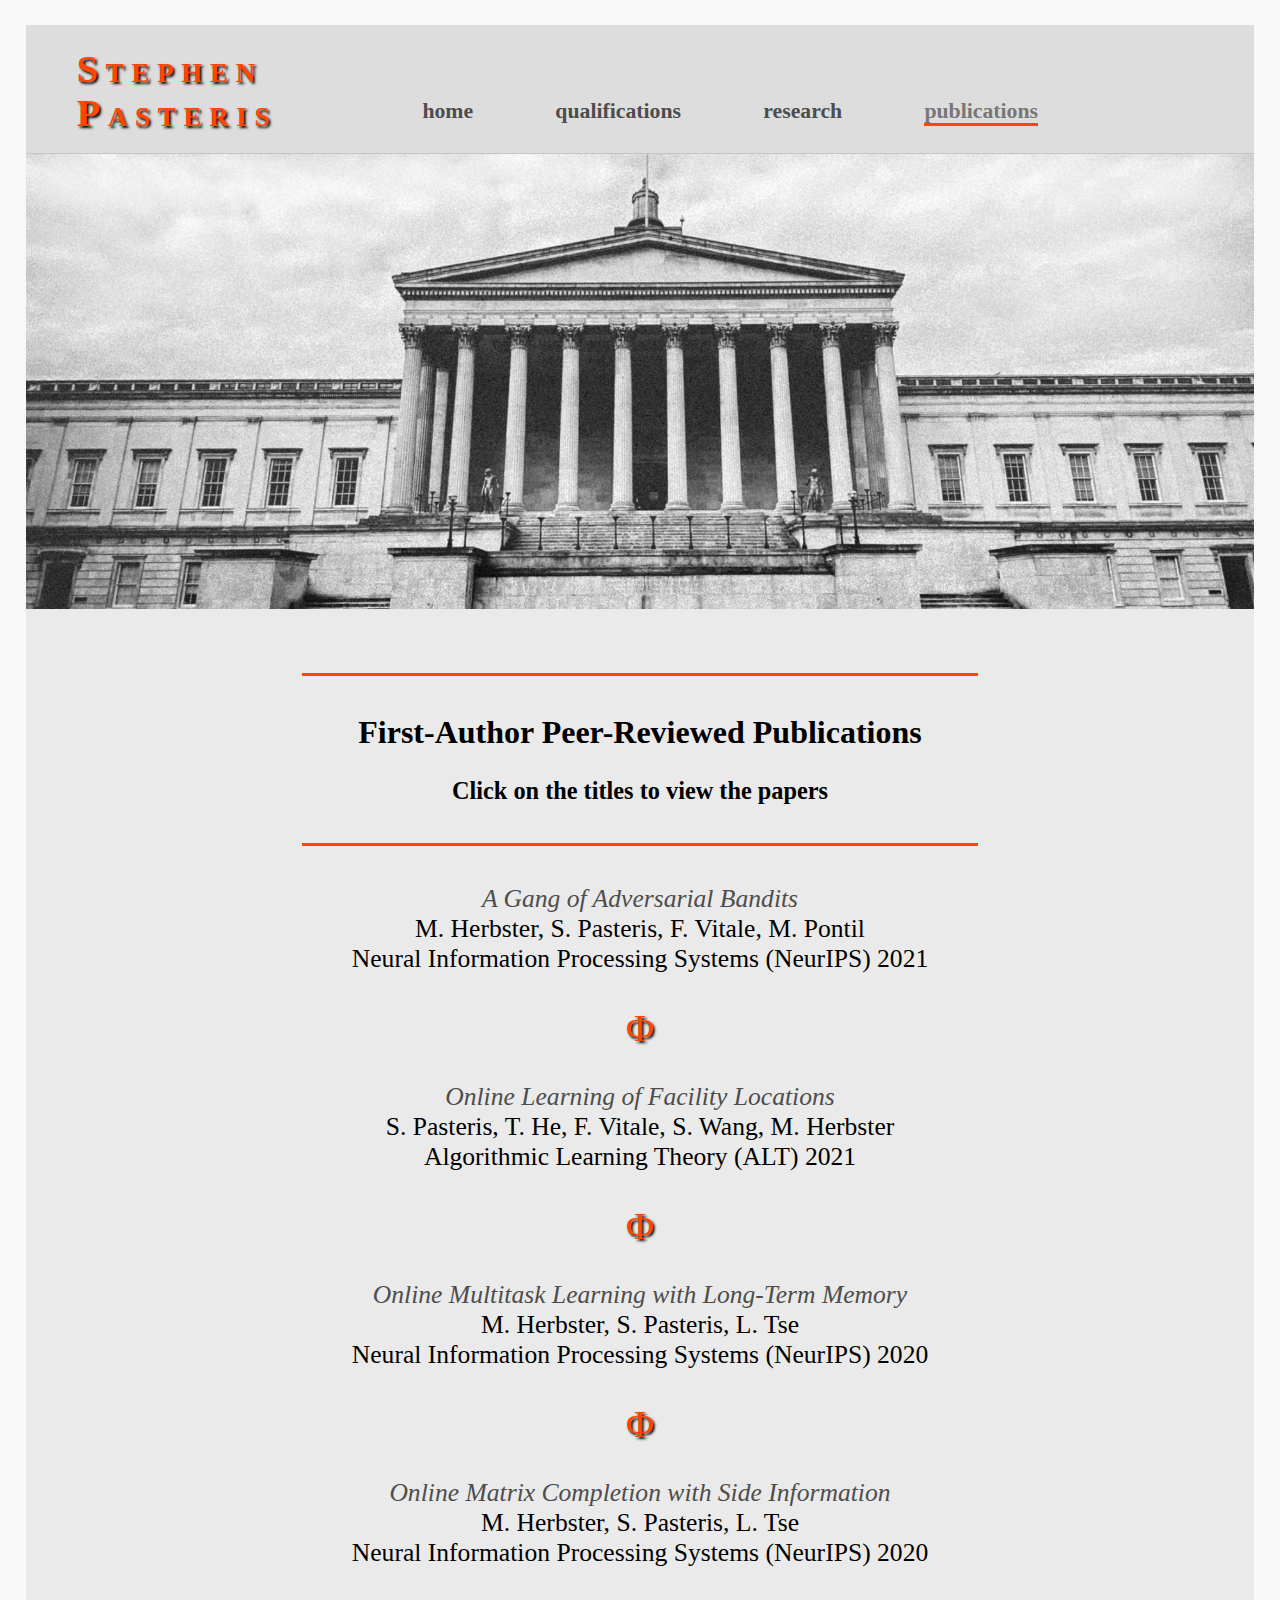
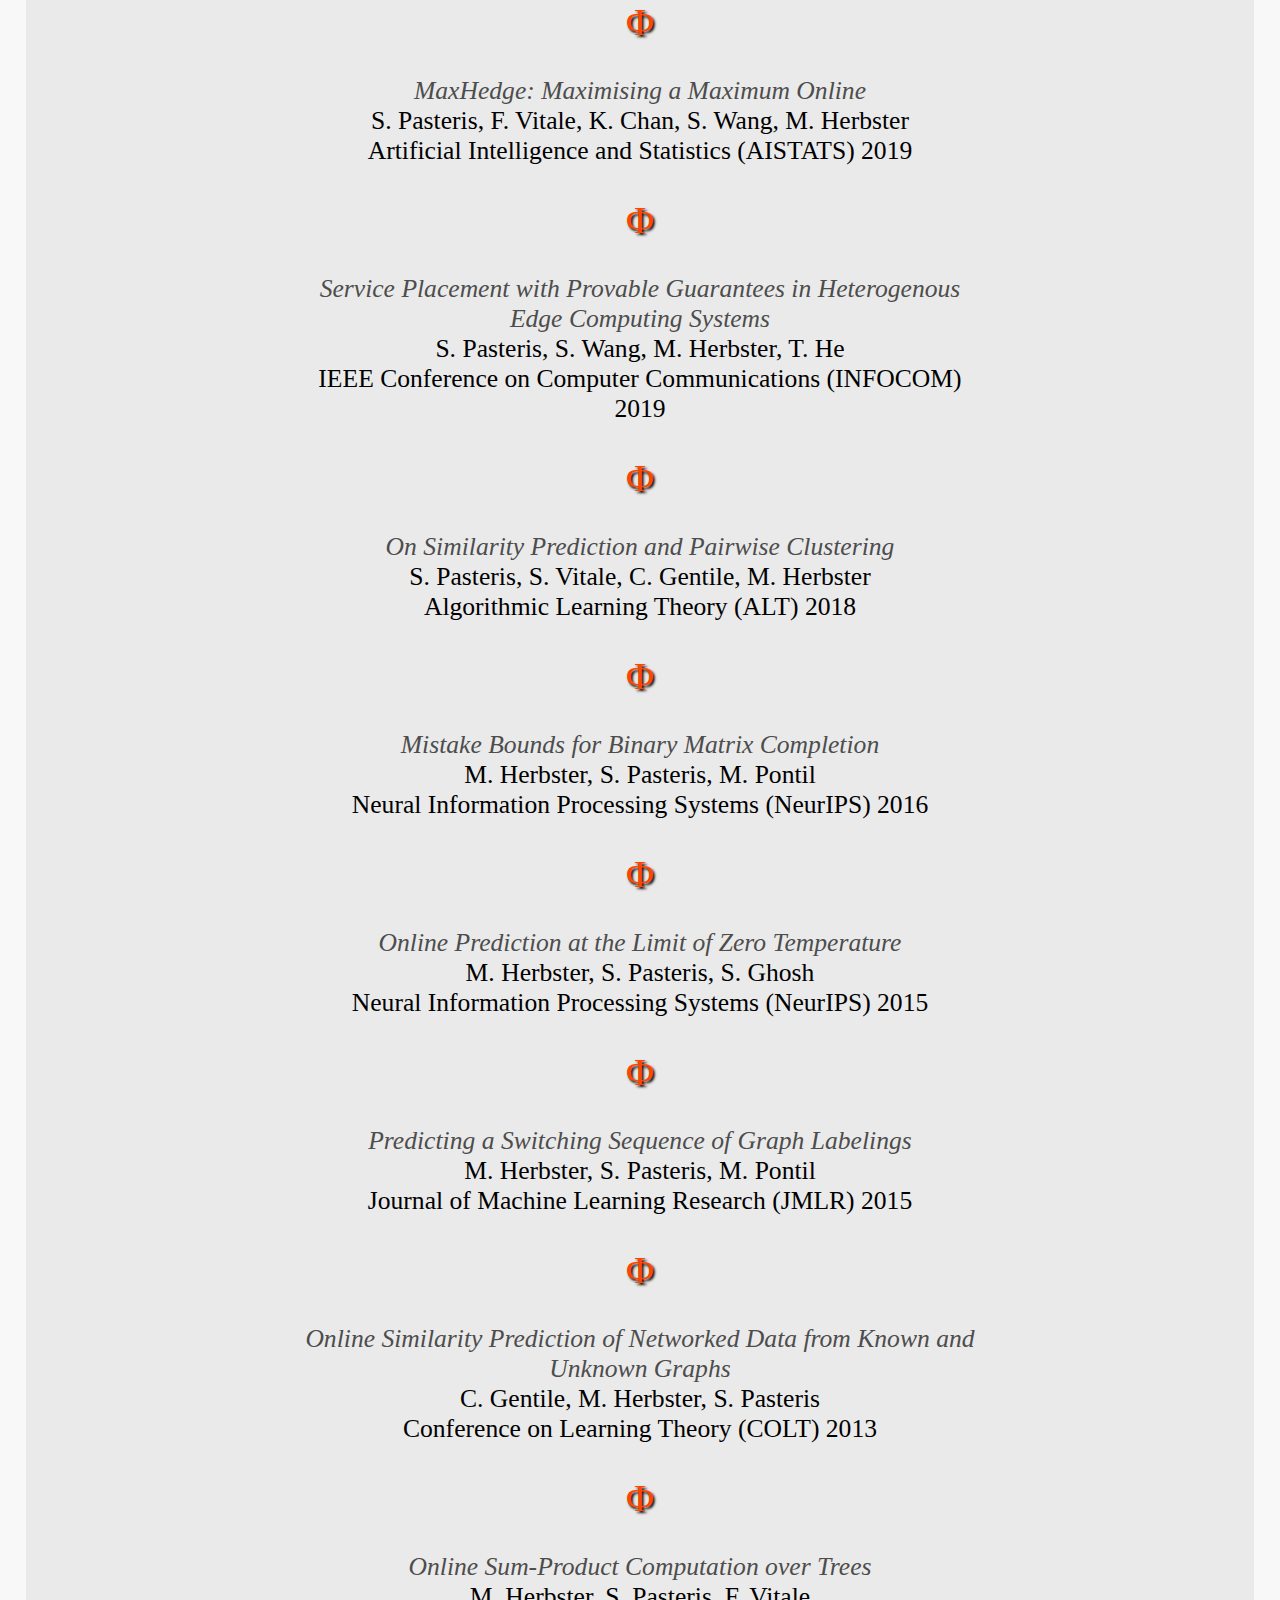
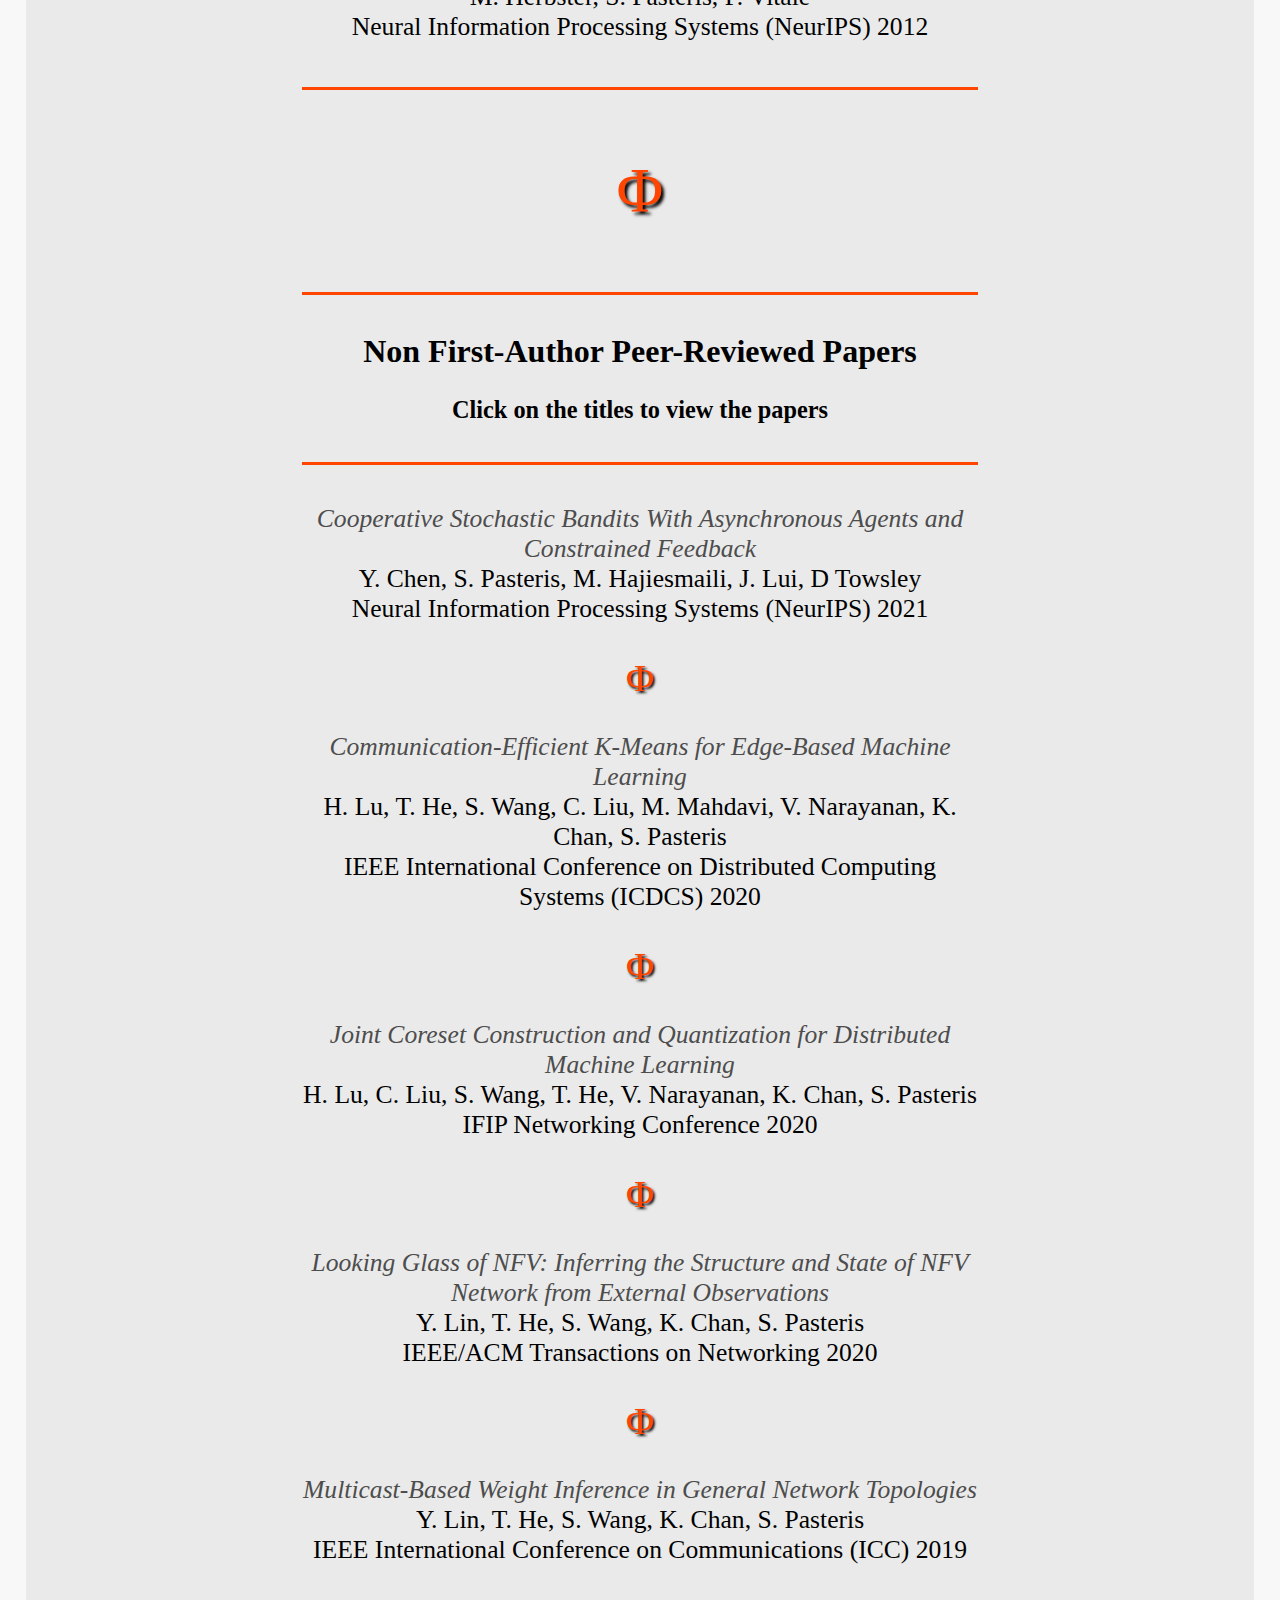
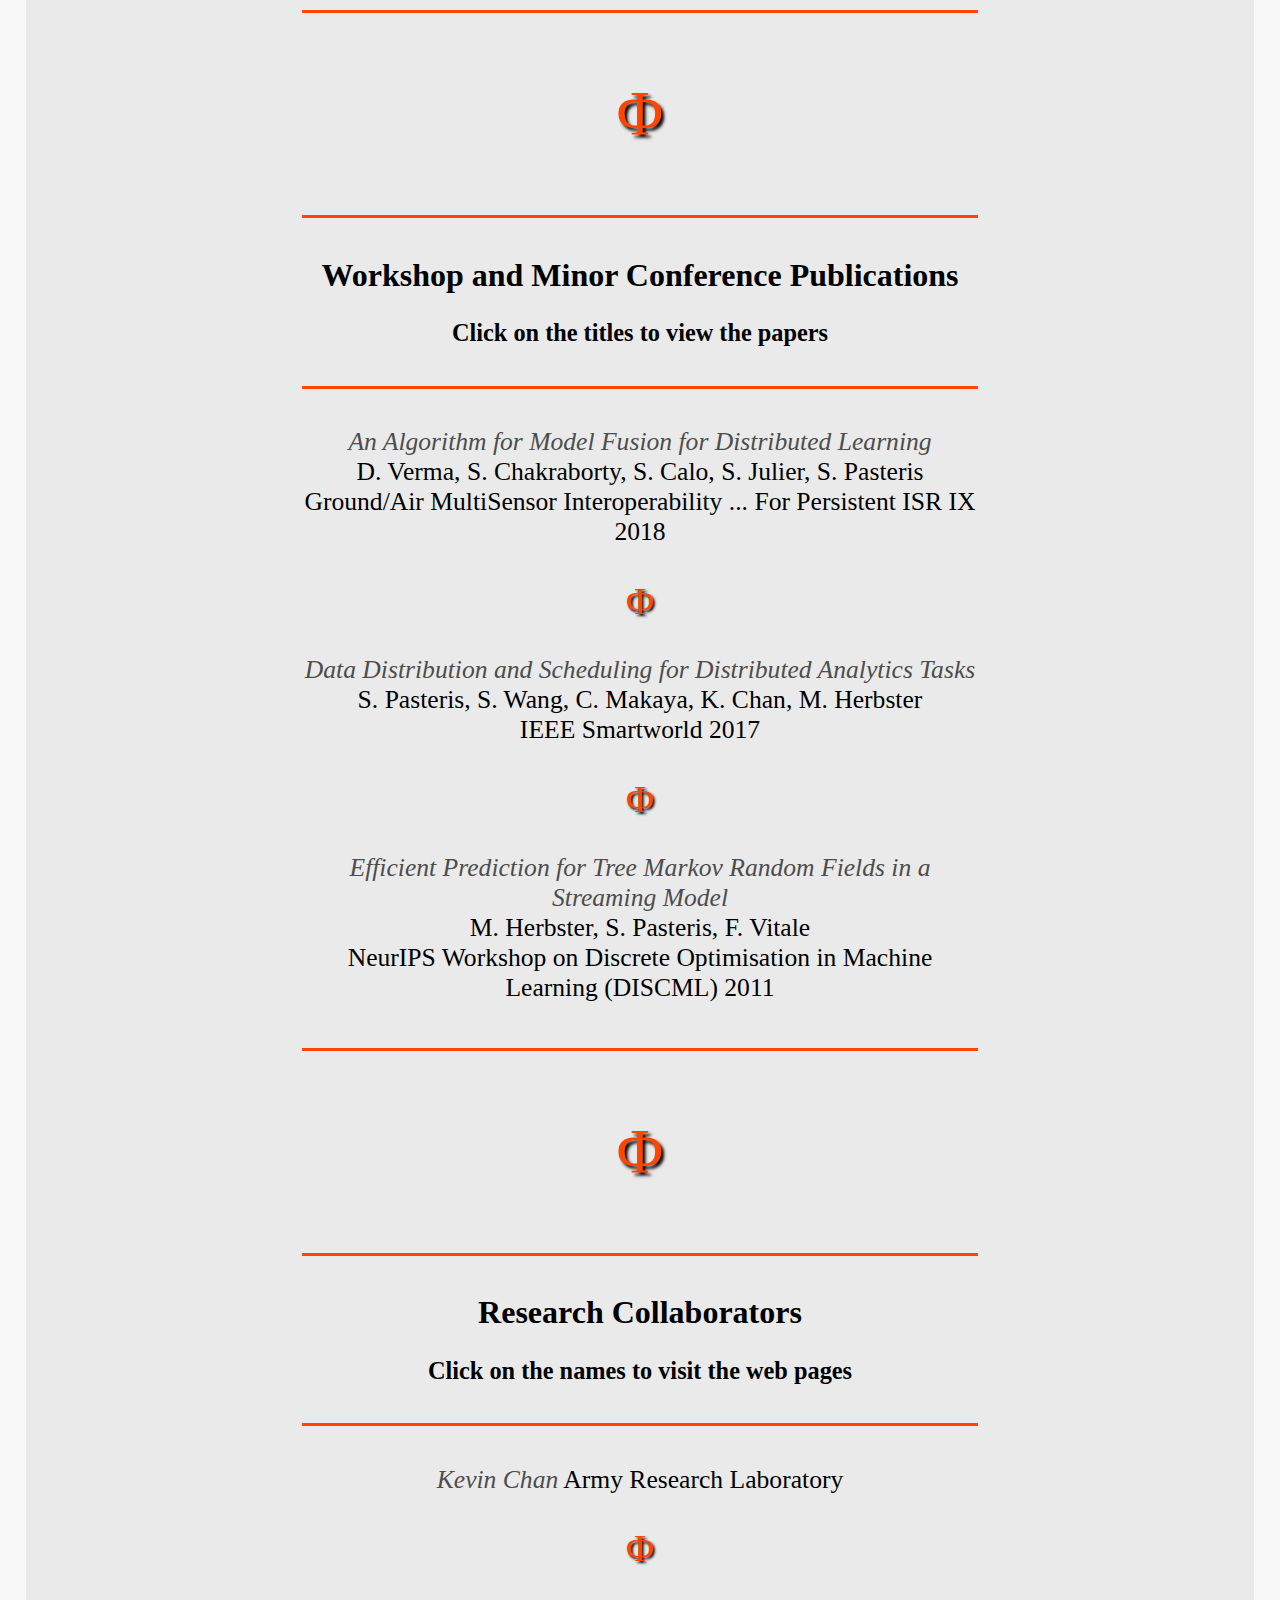
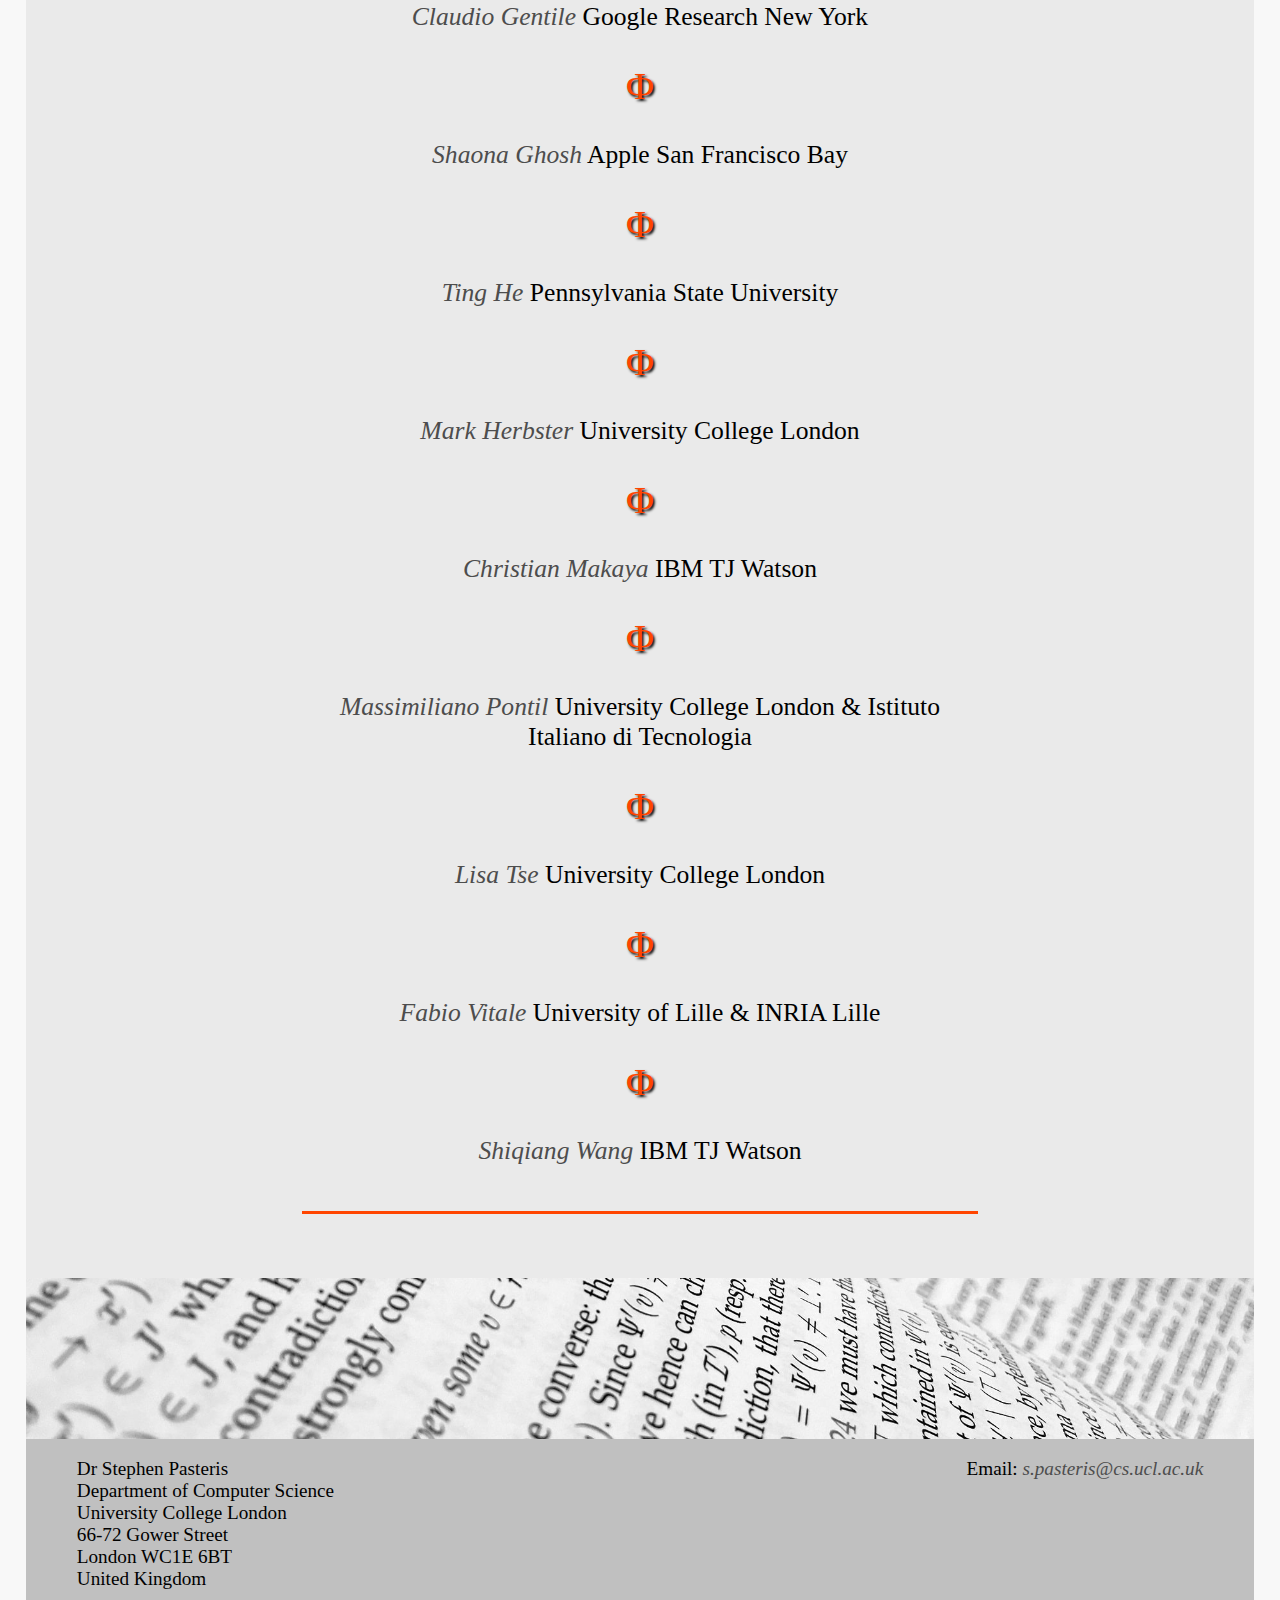
==== publications.html @ 01412e77 "First Commit" ====
<DOCTYPE html>
<html lang="en">
	<head>
		<title>Stephen Pasteris Publications</title>
		<meta charset="utf-8"/>
		<meta name="viewport" content="width=device-width, initial-scale=1.0">
		<link rel="stylesheet" href="Resources/Stylesheet/Stephen_styling.css"/>
	</head>
	<body>
		<div class="container">
			<nav class="banner">
				<h1 id="name-big-screen">Stephen<br> Pasteris</h1>
				<span id="name-small-screen">Stephen Pasteris</span>
				<ul class="menu" id="pubs_menu">
					<li id="home_item"><a href="index.html">home<a></li>
					<li id="quals_item"><a href="qualifications.html">qualifications<a></li>
					<li id="research_item"><a href="research.html">research<a></li>
					<li id="pubs_item"><a href="#">publications<a></li>				
				</ul>
			</nav>
			<header class="main_header" id="pubs_header">
				<img id="UCL_pic" src="Resources/Images/UCL_portico.jpg" alt="UCL Portico Building" title="UCL Portico Building - Unsplash">
			</header>
			<article class="main_info" id="pubs_info">
				<h2>First-Author Peer-Reviewed Publications</h2>
				<h3>Click on the titles to view the papers</h3>
				<ul class="pubs_list">

					<li><span class="pubs_link"><a href="https://proceedings.neurips.cc/paper/2021/file/124461dcd3571e6674ec4e0e140cc298-Paper.pdf" target="_blank">A Gang of Adversarial Bandits</a></span><br>
					<span class="pubs_extra">M. Herbster, S. Pasteris, F. Vitale, M. Pontil<br>
					Neural Information Processing Systems (NeurIPS) 2021</span>
					</li>

					<li class="pubs_phi">Φ</li>

					

					<li><span class="pubs_link"><a href="https://arxiv.org/pdf/2007.02801.pdf" target="_blank">Online Learning of Facility Locations</a></span><br>
					<span class="pubs_extra">S. Pasteris, T. He, F. Vitale, S. Wang, M. Herbster<br>
					Algorithmic Learning Theory (ALT) 2021</span>
					</li>

					<li class="pubs_phi">Φ</li>

					<li><span class="pubs_link"><a href="https://arxiv.org/pdf/2008.07055.pdf" target="_blank">Online Multitask Learning with Long-Term Memory</a></span><br>
					<span class="pubs_extra">M. Herbster, S. Pasteris, L. Tse<br>
					Neural Information Processing Systems (NeurIPS) 2020</span>
					</li>

					<li class="pubs_phi">Φ</li>

					<li><span class="pubs_link"><a href="https://arxiv.org/pdf/1906.07255.pdf" target="_blank">Online Matrix Completion with Side Information</a></span><br>
					<span class="pubs_extra">M. Herbster, S. Pasteris, L. Tse<br>
					Neural Information Processing Systems (NeurIPS) 2020</span>
					</li>

					<li class="pubs_phi">Φ</li>

					<li><span class="pubs_link"><a href="https://arxiv.org/pdf/1810.11843.pdf" target="_blank">MaxHedge: Maximising a Maximum Online</a></span><br>
					<span class="pubs_extra">S. Pasteris, F. Vitale, K. Chan, S. Wang, M. Herbster<br>
					Artificial Intelligence and Statistics (AISTATS) 2019</span>
					</li>

					<li class="pubs_phi">Φ</li>

					<li><span class="pubs_link"><a href="https://arxiv.org/pdf/1906.07055.pdf" target="_blank">Service Placement with Provable Guarantees in Heterogenous Edge Computing Systems</a></span><br>
					<span class="pubs_extra">S. Pasteris, S. Wang, M. Herbster, T. He<br>
					IEEE Conference on Computer Communications (INFOCOM) 2019</span>
					</li>

					<li class="pubs_phi">Φ</li>

					<li><span class="pubs_link"><a href="http://proceedings.mlr.press/v83/pasteris18a/pasteris18a.pdf" target="_blank">On Similarity Prediction and Pairwise Clustering</a></span><br>
					<span class="pubs_extra">S. Pasteris, S. Vitale, C. Gentile, M. Herbster<br>
					Algorithmic Learning Theory (ALT) 2018</span>
					</li>

					<li class="pubs_phi">Φ</li>

					<li><span class="pubs_link"><a href="https://papers.nips.cc/paper/2016/file/d46e1fcf4c07ce4a69ee07e4134bcef1-Paper.pdf" target="_blank">Mistake Bounds for Binary Matrix Completion</a></span><br>
					<span class="pubs_extra">M. Herbster, S. Pasteris, M. Pontil<br>
					Neural Information Processing Systems (NeurIPS) 2016</span>
					</li>

					<li class="pubs_phi">Φ</li>

					<li><span class="pubs_link"><a href="https://papers.nips.cc/paper/2015/file/cdf1035c34ec380218a8cc9a43d438f9-Paper.pdf" target="_blank">Online Prediction at the Limit of Zero Temperature</a></span><br>
					<span class="pubs_extra">M. Herbster, S. Pasteris, S. Ghosh<br>
					Neural Information Processing Systems (NeurIPS) 2015</span>
					</li>

					<li class="pubs_phi">Φ</li>

					<li><span class="pubs_link"><a href="https://www.jmlr.org/papers/volume16/herbster15a/herbster15a.pdf" target="_blank">Predicting a Switching Sequence of Graph Labelings</a></span><br>
					<span class="pubs_extra">M. Herbster, S. Pasteris, M. Pontil<br>
					Journal of Machine Learning Research (JMLR) 2015</span>
					</li>

					<li class="pubs_phi">Φ</li>

					<li><span class="pubs_link"><a href="http://proceedings.mlr.press/v30/Gentile13.pdf" target="_blank">Online Similarity Prediction of Networked Data from Known and Unknown Graphs</a></span><br>
					<span class="pubs_extra">C. Gentile, M. Herbster, S. Pasteris<br>
					Conference on Learning Theory (COLT) 2013</span>
					</li>

					<li class="pubs_phi">Φ</li>

					<li><span class="pubs_link"><a href="https://papers.nips.cc/paper/2012/file/e2c4a40d50b47094f571e40efead3900-Paper.pdf" target="_blank">Online Sum-Product Computation over Trees</a></span><br>
					<span class="pubs_extra">M. Herbster, S. Pasteris, F. Vitale<br>
					Neural Information Processing Systems (NeurIPS) 2012</span>
					</li>

				</ul><br>
				<span class="big_phi">Φ</span><br>
				<h2>Non First-Author Peer-Reviewed Papers</h2>
				<h3>Click on the titles to view the papers</h3>
				<ul class="pubs_list">

					<li><span class="pubs_link"><a href="https://proceedings.neurips.cc/paper/2021/file/4a5876b450b45371f6cfe5047ac8cd45-Paper.pdf" target="_blank">Cooperative Stochastic Bandits With Asynchronous Agents and Constrained Feedback</a></span><br>
					<span class="pubs_extra">Y. Chen, S. Pasteris, M. Hajiesmaili, J. Lui, D Towsley<br>
					Neural Information Processing Systems (NeurIPS) 2021</span>
					</li>

					<li class="pubs_phi">Φ</li>

					<li><span class="pubs_link"><a href="https://arxiv.org/pdf/2102.04282.pdf" target="_blank">Communication-Efficient K-Means for Edge-Based Machine Learning</a></span><br>
					<span class="pubs_extra">H. Lu, T. He, S. Wang, C. Liu, M. Mahdavi, V. Narayanan, K. Chan, S. Pasteris<br>
					IEEE International Conference on Distributed Computing Systems (ICDCS) 2020</span>
					</li>

					<li class="pubs_phi">Φ</li>

					<li><span class="pubs_link"><a href="https://sites.psu.edu/nsrg/files/2019/12/HanlinCoresetQuantization.pdf" target="_blank">Joint Coreset Construction and Quantization for Distributed Machine Learning</a></span><br>
					<span class="pubs_extra">H. Lu, C. Liu, S. Wang, T. He, V. Narayanan, K. Chan, S. Pasteris<br>
					IFIP Networking Conference 2020</span>
					</li>

					<li class="pubs_phi">Φ</li>

					<li><span class="pubs_link"><a href="https://www.researchgate.net/profile/Shiqiang-Wang-6/publication/340971622_Looking_Glass_of_NFV_Inferring_the_Structure_and_State_of_NFV_Network_From_External_Observations/links/5ef14bfb299bf1faac6f23dd/Looking-Glass-of-NFV-Inferring-the-Structure-and-State-of-NFV-Network-From-External-Observations.pdf" target="_blank">Looking Glass of NFV: Inferring the Structure and State of NFV Network from External Observations</a></span><br>
					<span class="pubs_extra">Y. Lin, T. He, S. Wang, K. Chan, S. Pasteris<br>
					IEEE/ACM Transactions on Networking 2020</span>
					</li>

					<li class="pubs_phi">Φ</li>
		
					<li><span class="pubs_link"><a href="https://discovery.ucl.ac.uk/id/eprint/10076416/1/ICC2019.pdf" target="_blank">Multicast-Based Weight Inference in General Network Topologies</a></span><br>
					<span class="pubs_extra">Y. Lin, T. He, S. Wang, K. Chan, S. Pasteris<br>
					IEEE International Conference on Communications (ICC) 2019</span>
					</li>

				</ul><br>
				<span class="big_phi">Φ</span><br>
				<h2>Workshop and Minor Conference Publications</h2>
				<h3>Click on the titles to view the papers</h3>
				<ul class="pubs_list">

					<li><span class="pubs_link"><a href="https://discovery.ucl.ac.uk/id/eprint/10059463/1/106350O.pdf" target="_blank">An Algorithm for Model Fusion for Distributed Learning</a></span><br>
						<span class="pubs_extra">D. Verma, S. Chakraborty, S. Calo, S. Julier, S. Pasteris<br>
						Ground/Air MultiSensor Interoperability ... For Persistent ISR IX 2018</span>
						</li>
	
						<li class="pubs_phi">Φ</li>

					<li><span class="pubs_link"><a href="https://shiqiang.wang/papers/SP_DAISWorkshop2017.pdf" target="_blank">Data Distribution and Scheduling for Distributed Analytics Tasks</a></span><br>
					<span class="pubs_extra">S. Pasteris, S. Wang, C. Makaya, K. Chan, M. Herbster<br>
					IEEE Smartworld 2017</span>
					</li>

					<li class="pubs_phi">Φ</li>

					<li><span class="pubs_link"><a href="http://www0.cs.ucl.ac.uk/staff/M.Herbster/pubs/mc14.pdf" target="_blank">Efficient Prediction for Tree Markov Random Fields in a Streaming Model</a></span><br>
					<span class="pubs_extra">M. Herbster, S. Pasteris, F. Vitale<br>
					NeurIPS Workshop on Discrete Optimisation in Machine Learning (DISCML) 2011</span>
					</li>
										
				</ul><br>
				<span class="big_phi">Φ</span><br>
				<h2>Research Collaborators</h2>
				<h3>Click on the names to visit the web pages</h3>
				<ul class="pubs_list">
					<li><a href="https://www.linkedin.com/in/kevin-chan-767a0464" target="_blank">Kevin Chan</a>
					<span class="pubs_link">Army Research Laboratory</span>
					</li>
					<li class="pubs_phi">Φ</li>
					<li><a href="https://sites.google.com/view/cgentile" target="_blank">Claudio Gentile</a>
					<span class="pubs_link">Google Research New York</span>
					</li>
					<li class="pubs_phi">Φ</li>
					</li>
					<li><a href="https://www.linkedin.com/in/shaonaghosh" target="_blank">Shaona Ghosh</a>
					<span class="pubs_link">Apple San Francisco Bay</span>
					</li>
					<li class="pubs_phi">Φ</li>
					<li><a href="https://sites.google.com/site/thtinghe/" target="_blank">Ting He</a> 
					<span class="pubs_link">Pennsylvania State University</span>
					</li>
					<li class="pubs_phi">Φ</li>
					<li><a href="http://www0.cs.ucl.ac.uk/staff/M.Herbster/" target="_blank">Mark Herbster</a> 
					<span class="pubs_link">University College London</span>
					</li>
					<li class="pubs_phi">Φ</li>
					<li><a href="https://www.linkedin.com/in/christian-makaya-45374650" target="_blank">Christian Makaya</a> 
					<span class="pubs_link">IBM TJ Watson</span>
					</li>
					<li class="pubs_phi">Φ</li>
					<li><a href="http://www0.cs.ucl.ac.uk/staff/M.Pontil/" target="_blank">Massimiliano Pontil</a> 
					<span class="pubs_link">University College London & Istituto Italiano di Tecnologia</span>
					</li>
					<li class="pubs_phi">Φ</li>
					<li><a href="https://uk.linkedin.com/in/-lisatse" target="_blank">Lisa Tse</a> 
					<span class="pubs_link">University College London</span>
					</li>
					<li class="pubs_phi">Φ</li>
					<li><a href="http://researchers.lille.inria.fr/vitale/" target="_blank">Fabio Vitale</a> 
					<span class="pubs_link">University of Lille & INRIA Lille</span>
					</li>
					<li class="pubs_phi">Φ</li>
					<li><a href="https://researcher.watson.ibm.com/researcher/view.php?person=us-wangshiq" target="_blank">Shiqiang Wang</a> 
					<span class="pubs_link">IBM TJ Watson</span>
					</li>

					
				</ul>
				
				<img id="thesis_pic" src="Resources/Images/thesis.jpg" alt="Thesis">
			</article>
			<footer class="main_footer" id="quals_footer">
				<div class="contact">
				Dr Stephen Pasteris<br>
				Department of Computer Science<br>
				University College London<br>
				66-72 Gower Street<br>
				London WC1E 6BT<br>
				United Kingdom<br>
				</div>
				<div class="email">Email: <a href="mailto:s.pasteris@cs.ucl.ac.uk" id="email">s.pasteris@cs.ucl.ac.uk</a>
				</div>
			</footer>
		</div>
	</body>
</html>
---- Resources/Stylesheet/Stephen_styling.css ----
body, div, nav, h1, h2, h3, h4, h5, h6, ul, ol, li, a, header, img, span, article, p, footer, br,
 i, b, table, caption, tr, th, td {margin: 0; padding: 0; border: 0;}


h1, h2, h3, h4, h5, h6 {font-size: 100%; font-weight: normal;}
img {width: 100%;}
ul, ol {list-style: none;}
a {text-decoration: none;}


body {background-color: #f8f8f8;}

div.container {
	width: 96%; 
	margin: 0vw auto 0vw auto;
	background-color: #c5c5c5;
	font-family: Georgia, "Times New Roman", serif;
	font-size: 2vw;
}

@media screen and (max-width: 768px) {
	div.container {
		width: 100%;
		font-size: 3.5vw;
	}
}

nav.banner {
	width: 96%;
	height: 10vw;
	background-color: #ddd;
	position: fixed;
	top: 0vw;
	left: 2%;
	border-top: 2vw solid #f8f8f8;
	z-index: 10;
}

#name-big-screen {
	position: absolute;
	top: 1.7vw;
	left: 4vw;
	font-size: 3vw;
	font-weight: bold;
	font-variant: small-caps;
	text-shadow: 0.15vw 0.15vw 0.2vw black;
	letter-spacing: 0.2em;
	color: #ff4500;
}

#name-small-screen {
	display: none;
}

ul.menu {
	position: absolute;
	top: 5.8vw;
	left: 28vw;
	font-size: 1.7vw;
	font-weight: bold;
	margin: 0 auto 0 auto;
}

ul.menu li {
	display: inline;
	margin-right: 3vw;
	margin-left: 3vw;
	border: none; 
}

ul.menu li a:link, ul.menu li a:visited  {
	color: #4d4d4d;
}

ul.menu li a:hover {
	color: black;
}

ul.menu li a:active {
	color: #ff4500;
}

ul#home_menu li#home_item a {
	border-bottom: 0.25vw solid #ff4500;
	color: #777;
}

ul#quals_menu li#quals_item a {
	border-bottom: 0.25vw solid #ff4500;
	color: #777;
}


ul#res_menu li#research_item a {
	border-bottom: 0.25vw solid #ff4500;
	color: #777;
}

ul#pubs_menu li#pubs_item a {
	border-bottom: 0.25vw solid #ff4500;
	color: #777;
}

@media screen and (max-width: 768px) {

nav.banner {
	width: 100%;
	left: 0vw;
	height: 16vw;
}
/*h1 {
	top: 0.8vw;
	font-size: 3.5vw;
	text-shadow: 0.18vw 0.18vw 0.24vw black;	
}*/

#name-big-screen {
	display: none;
}

#name-small-screen {
	display: inline-block;
	position: absolute;
	top: 1.7vw;
	left: 20vw;
	font-size: 4.5vw;
	font-weight: bold;
	font-variant: small-caps;
	text-shadow: 0.15vw 0.15vw 0.2vw black;
	letter-spacing: 0.2em;
	color: #ff4500;	
}

ul.menu {
	top: 9vw;
	left: 2.5vw;
	font-size: 3.6vw;
}
ul.menu li {
	margin-right: 1.6vw;
	margin-left: 1.6vw; 
}
ul#home_menu li#home_item a {
	border-bottom: 0.4vw solid #ff4500;
}
ul#quals_menu li#quals_item a {
	border-bottom: 0.4vw solid #ff4500;
}
ul#res_menu li#research_item a {
	border-bottom: 0.4vw solid #ff4500;
}
ul#pubs_menu li#pubs_item a {
	border-bottom: 0.4vw solid #ff4500;
}
}

header.main_header {
	position: relative;
	top: 12vw;
	left: 0vw;
}

span#greeting {
	position: absolute;
	top: 6.5vw;
	left: 4vw;
	font-family: "Monotype Corsiva", cursive;
	font-size: 3vw;
	color: black;
}

@media screen and (max-width: 768px) {

header.main_header {
	top: 18vw;
}
span#greeting {
	font-size: 3.8vw;
}
}

article {
	position: relative;
	top: 12vw;
	left: 0vw;
	background-color: #eaeaea;
	text-align: center;
}

span.phi {
	display: inline-block;
	margin-top: 2vw;
	margin-bottom: 2vw;
	color: #ff4500;
	font-size: 3vw;
	text-shadow: 0.15vw 0.15vw 0.2vw black;
}

span.big_phi {
	display: inline-block;
	margin-top: 0vw;
	margin-bottom: 0vw;
	color: #ff4500;
	font-size: 5vw;
	text-shadow: 0.2vw 0.2vw 0.25vw black;
}

article.main_info p {
	display: inline-block;
	width: 50%;
	font-size: 2vw;
}

p#first_para {
	border-top: 0.25vw solid #ff4500;
	padding-top: 3vw;
	margin-top: 5vw;
}	

p#last_para {
	border-bottom: 0.25vw solid #ff4500;
	padding-bottom: 3vw;
	margin-bottom: 5vw;
}

table#quals_table {
	margin: 0 auto 5vw auto;
	font-size: 2vw;
	border-bottom: 0.25vw solid #ff4500; 
	border-collapse: collapse;
}

table#res_table {
	margin: 0 auto 5vw auto;
	font-size: 2vw;
	border-bottom: 0.25vw solid #ff4500; 
	border-collapse: collapse;
	width: 90%; 
}

caption {
	font-weight: bold;
	
	border-top: 0.25vw solid #ff4500;
	padding-top: 3vw;
	margin-top: 5vw;
	border-bottom: 0.25vw solid #ff4500;
	padding-bottom: 3vw;
	margin-bottom: 5vw;
}

span#research_title {
	font-size: 2.5vw;	
}


th {
	font-weight: bold;
	font-size: 2.25vw;
	text-align: left;
	padding-bottom: 2vw;
	color: #ff4500;
	font-variant: small-caps;
	text-shadow: 0.1vw 0.1vw 0.15vw black;
}

tr {
	vertical-align: top;
}

#quals_col1 {
	width: 22%;
}
#quals_col2 {
	width: 78%;
}

#res_col1 {
	width: 50%;
}
#res_col2 {
	width: 50%;
}
td.quals_first_col {
	font-weight: bold;
	font-style: italic;
}
td.res_first_col {
	padding-right: 2vw;
}
td.bold_cell {
	font-weight: bold;
	font-style: italic;
}
td.last_row {
	padding-bottom: 3vw;
}
td.phi_cell {
	text-align: center;
}

a.quals_link:link, a.quals_link:visited {
	text-decoration: none;
	color: #4d4d4d;
}
a.quals_link:hover {
	color: black;
	color: #696969;
}
a.quals_link:active {
	color: #ff4500;
	text-shadow: 0.04vw 0.04vw 0vw black;
}

a.thesis:link, a.thesis:visited {
	text-decoration: none;
	color: #4d4d4d;
	font-style: italic;
}
a.thesis:hover {
	color: black;
	color: #696969;
}
a.thesis:active {
	color: #ff4500;
	text-shadow: 0.04vw 0.04vw 0vw black;
}


h2 {
	display: inline-block;
	font-weight: bold;
	font-size: 2.5vw;
	margin-top: 5vw;
	margin-bottom: 2vw;
	border-top: 0.25vw solid #ff4500;
	padding-top: 3vw;
	width: 55%
}

h3{
	display: inline-block;
	font-weight: bold;
	font-size: 1.9vw;
	width: 55%		
}
caption h3 {
	margin-top: 2vw;
	width: 80%;
}

ul.pubs_list {
	display: inline-block;
	font-size: 2vw;
	width: 55%;
	border-top: 0.25vw solid #ff4500;
	padding-top: 3vw;
	border-bottom: 0.25vw solid #ff4500;
	padding-bottom: 3vw;
	margin: 3vw auto 5vw auto;
}
ul.pubs_list  li {
	padding-bottom: 0.5vw;
}

ul.pubs_list li a:link, ul.pubs_list li a:visited {
	text-decoration: none;
	font-style: italic;
	color: #4d4d4d;
}
ul.pubs_list li a:hover {
	color: black;
	color: #696969;
}
ul.pubs_list li a:active {
	color: #ff4500;
	text-shadow: 0.04vw 0.04vw 0vw black;
}

.pubs_extra {
	color:#4d4d4d;
	color: black;
}

li.pubs_phi {
	display: inline-block;
	margin-top: 2vw;
	margin-bottom: 2vw;
	color: #ff4500;
	font-size: 3vw;
	text-shadow: 0.15vw 0.15vw 0.2vw black;
}

a.res_paper_link:link, a.res_paper_link:visited, span.review_paper {
	color: #777;
	color: #4d4d4d;
	font-style: italic;
	display: inline-block;
	margin-bottom: 1vw;
}
a.res_paper_link:hover {
	color: #4d4d4d;
	color: #696969;


}
a.res_paper_link:active {
	color: #ff4500;
	text-shadow: 0.04vw 0.04vw 0vw black;
}
	

@media screen and (max-width: 768px) {
article {
top: 18vw;
}
span.phi {
	font-size: 4vw;
	text-shadow: 0.18vw 0.18vw 0.24vw black;	
}
span.big_phi {
	font-size: 6vw;
	text-shadow: 0.22vw 0.22vw 0.27vw black;
}
article.main_info p {
	width: 80%;
	font-size: 3.5vw;
}

p#first_para {
	border-top-width: 0.4vw;
}	

p#last_para {
	border-bottom-width: 0.4vw;
}

table#quals_table {
	font-size: 3.5vw;
	border-bottom-width: 0.4vw;
	width: 95%; 
}

#quals_col1 {
	width: 30%;
}
#quals_col2 {
	width: 70%;
}

a.quals_link:link, a.quals_link:visited {
	color: #483d8b;
	/*color: blue;*/
	text-decoration: underline;
	font-weight: normal;
}
a.quals_link:hover {
	color: black;
	color: #696969;
}
a.quals_link:active {
	color: #ff4500;
	text-shadow: 0.04vw 0.04vw 0vw black;
}

a.thesis:link, a.thesis:visited {
	color: #483d8b;
	/*color: blue;*/
	text-decoration: underline;
}

a.thesis:hover {
	color: black;
	color: #696969;
}
a.thesis:active {
	color: #ff4500;
	text-shadow: 0.04vw 0.04vw 0vw black;
}

a.res_paper_link:link, a.res_paper_link:visited, span.review_paper {
	color: #483d8b;
	/*color: blue;*/
	text-decoration: underline;
}
a.res_paper_link:hover {
	color: black;
	color: #696969;


}
a.res_paper_link:active {
	color: #ff4500;
	text-shadow: 0.04vw 0.04vw 0vw black;
}

table#res_table {
	font-size: 3.5vw;
	border-bottom-width: 0.4vw;
}
caption {

	border-top-width: 0.4vw;
	border-bottom-width: 0.4vw;

}

span#research_title {
	font-size: 4vw;	
}
th {
	font-size: 3vw;
	text-shadow: 0.125vw 0.125vw 0.175vw black;
}


h2 {
	font-size: 4vw;
	border-top: 0.4vw solid #ff4500;
	width: 90%;
}
h3
{
	font-size: 3vw;
	width: 70%;		
}

ul.pubs_list {
	font-size: 3.5vw;
	width: 90%;
	border-top: 0.4vw solid #ff4500;
	border-bottom: 0.4vw solid #ff4500;
}
ul.pubs_list  li {
	padding-bottom: 0.5vw;
}


ul.pubs_list li a:link, ul.pubs_list li a:visited {
	color: #483d8b;
	/*color: blue;*/
	text-decoration: underline;
}

ul.pubs_list li a:hover {
	color: black;
	color: #696969;
}
ul.pubs_list li a:active {
	color: #ff4500;
	text-shadow: 0.04vw 0.04vw 0vw black;
}

li.pubs_phi {
	font-size: 3.5vw;
	text-shadow: 0.18vw 0.18vw 0.24vw black;
}
}

footer {
	position: relative;
	top: 12vw;
	left: 0vw;
	background-color: #c0c0c0;
	border-bottom: 2vw solid #f8f8f8;
	overflow: auto;
	width: 100%;
	font-size: 1.5vw;
}
div.contact {
	float: left;
	margin: 1.5vw auto 1.5vw 4vw;
}
div.email {
	float: right;
	margin: 1.5vw 4vw 1.5vw auto;
}
a#email:link, a#email:visited {
	color: #4d4d4d;
	font-style: italic;

}
a#email:hover {
	color: black;
	color: #696969;

}
a#email:active {
	color: #ff4500;
	text-shadow: 0.04vw 0.04vw 0vw black;
}

@media screen and (max-width: 768px) {
footer {
	font-size: 2.5vw;
	top: 18vw;
}
a#email:link, a#email:visited {
	color: #483d8b;
	/*color: blue;*/
	text-decoration: underline;
}
a#email:hover {
	color: black;
	color: #696969;
}
a#email:active {
	color: #ff4500;
	text-shadow: none;
}
}
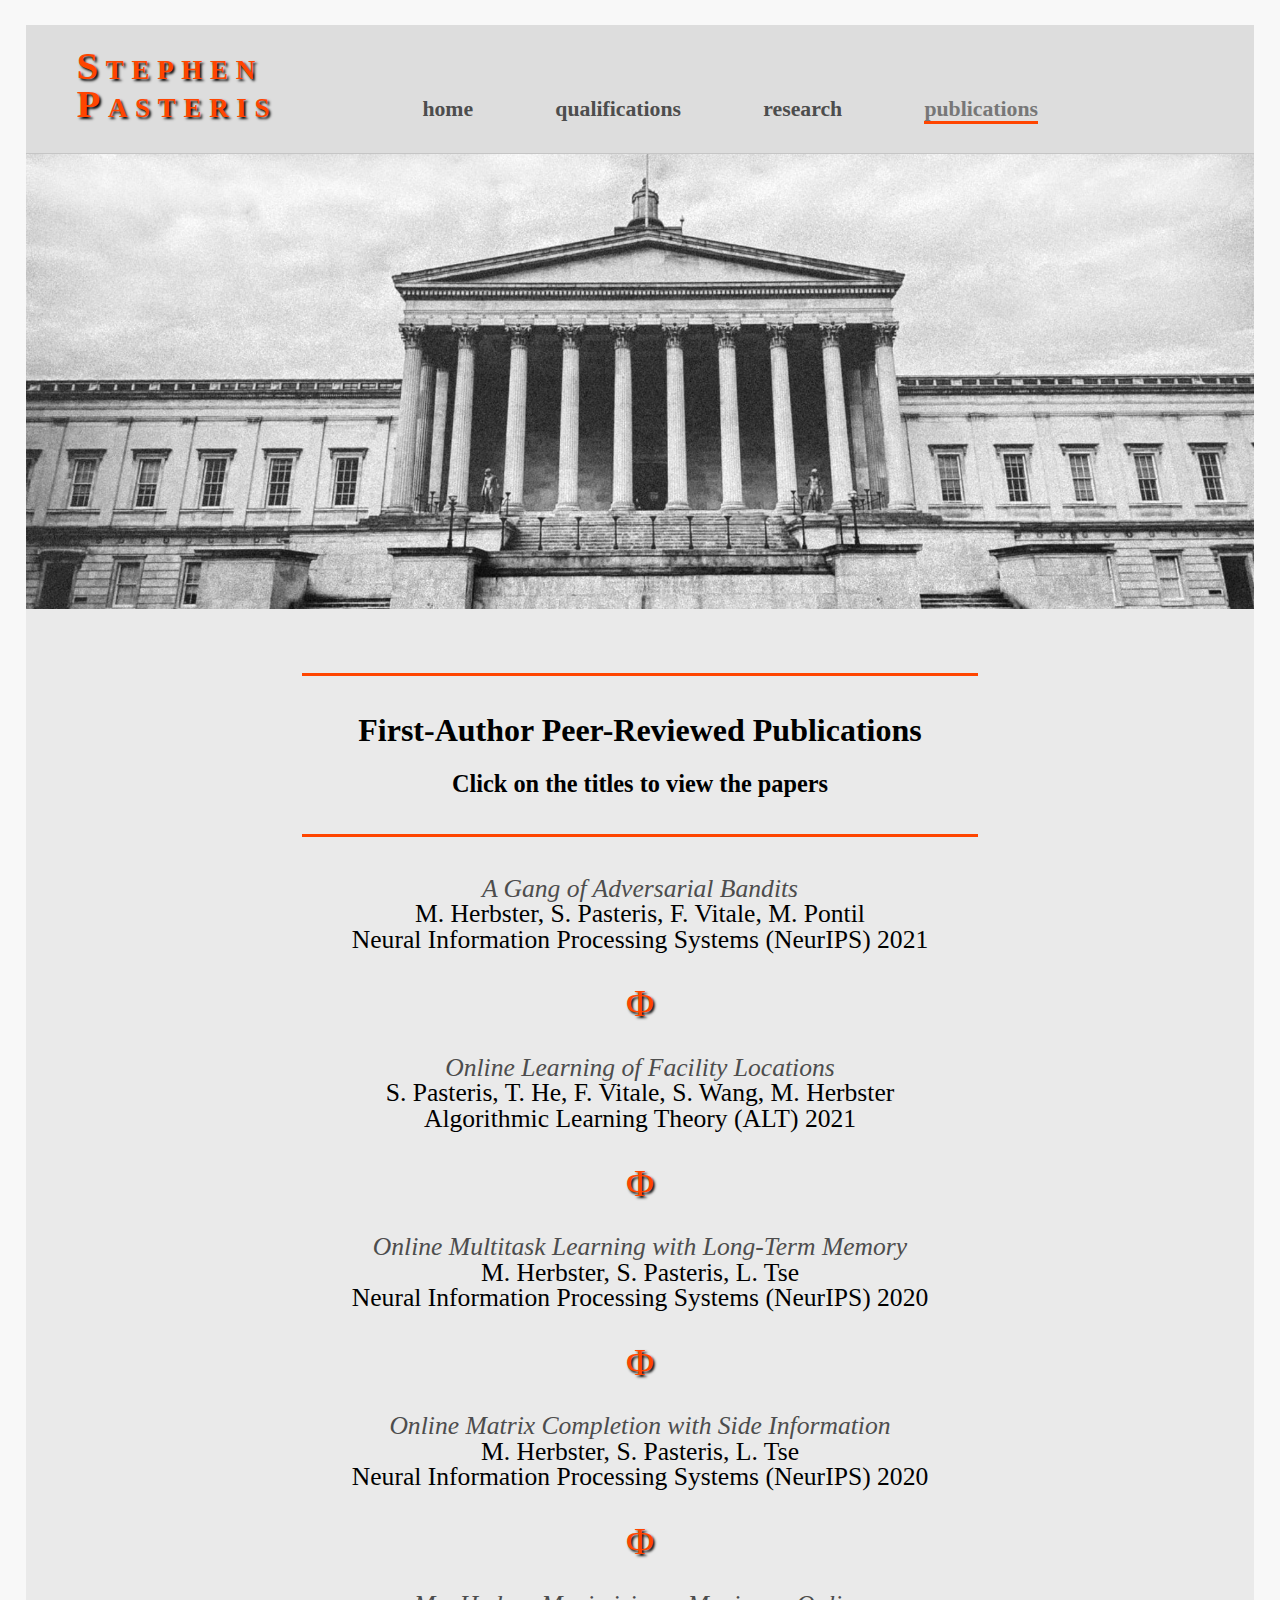
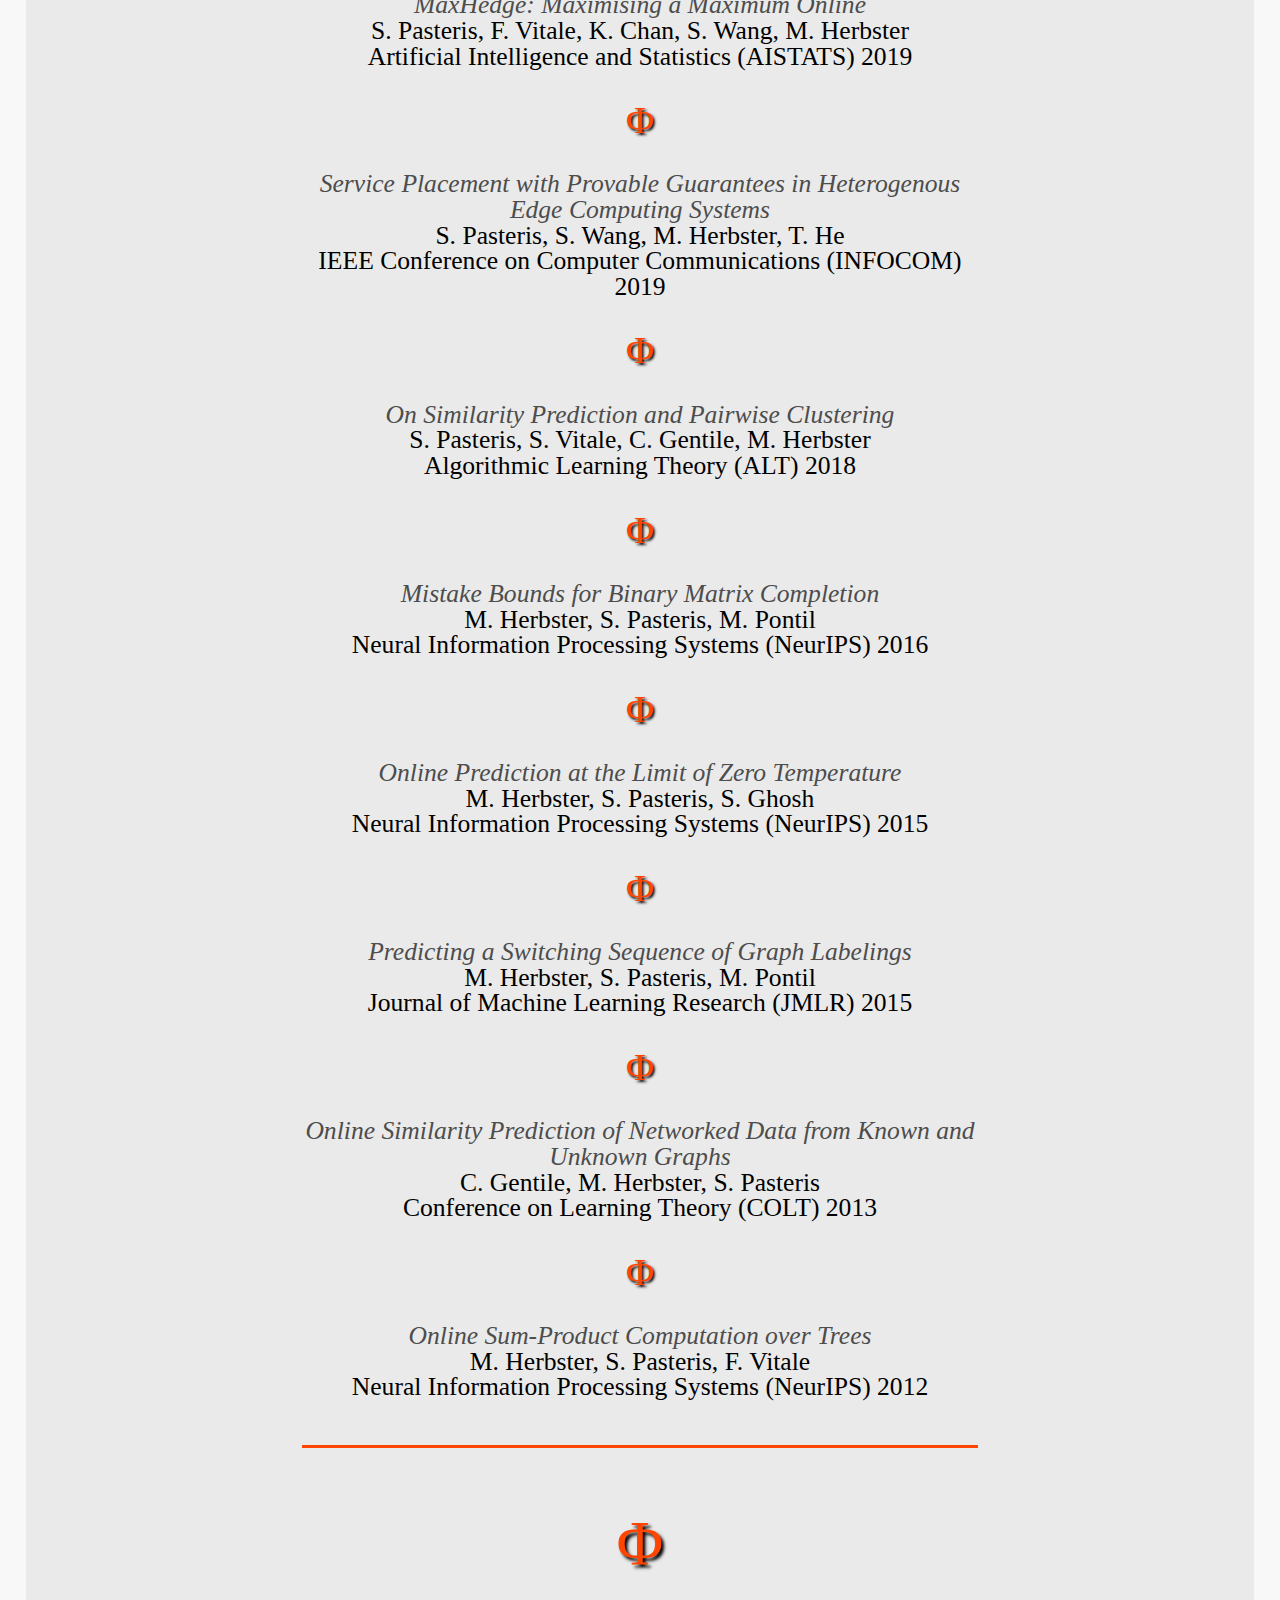
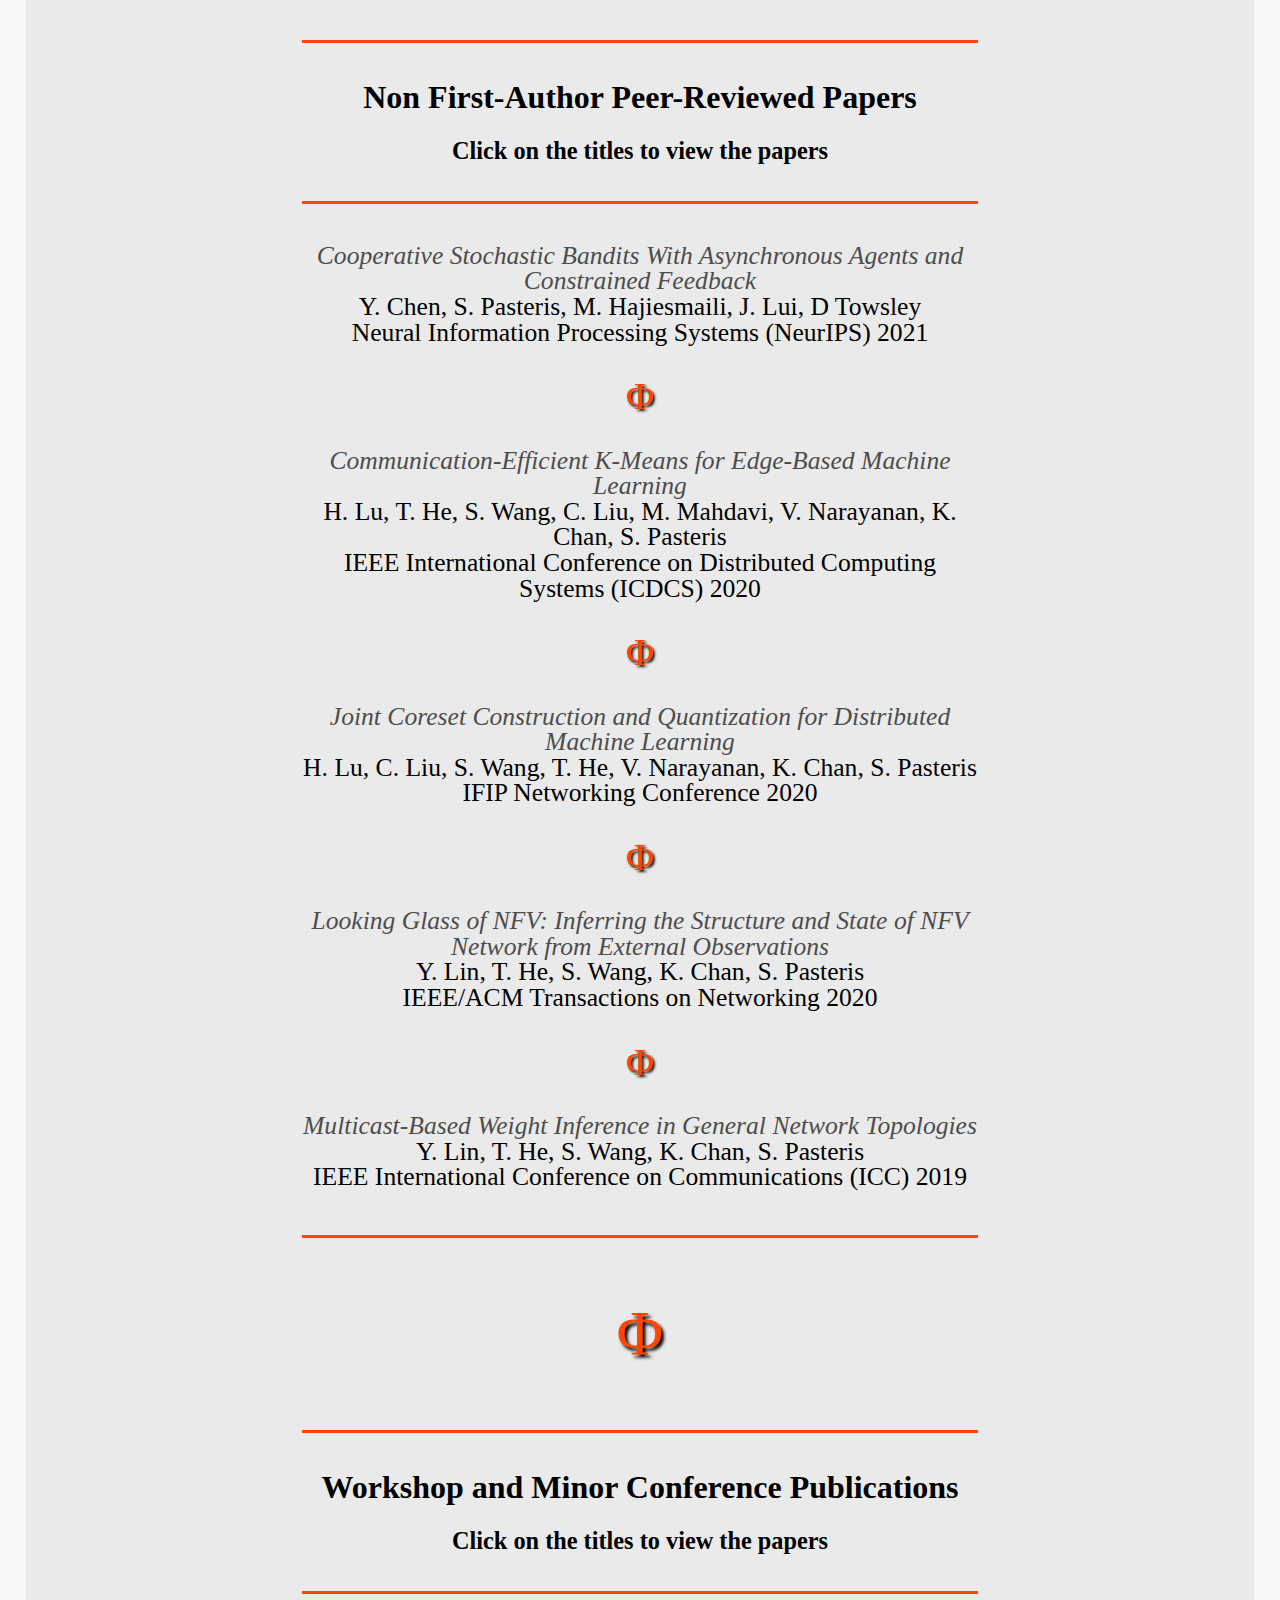
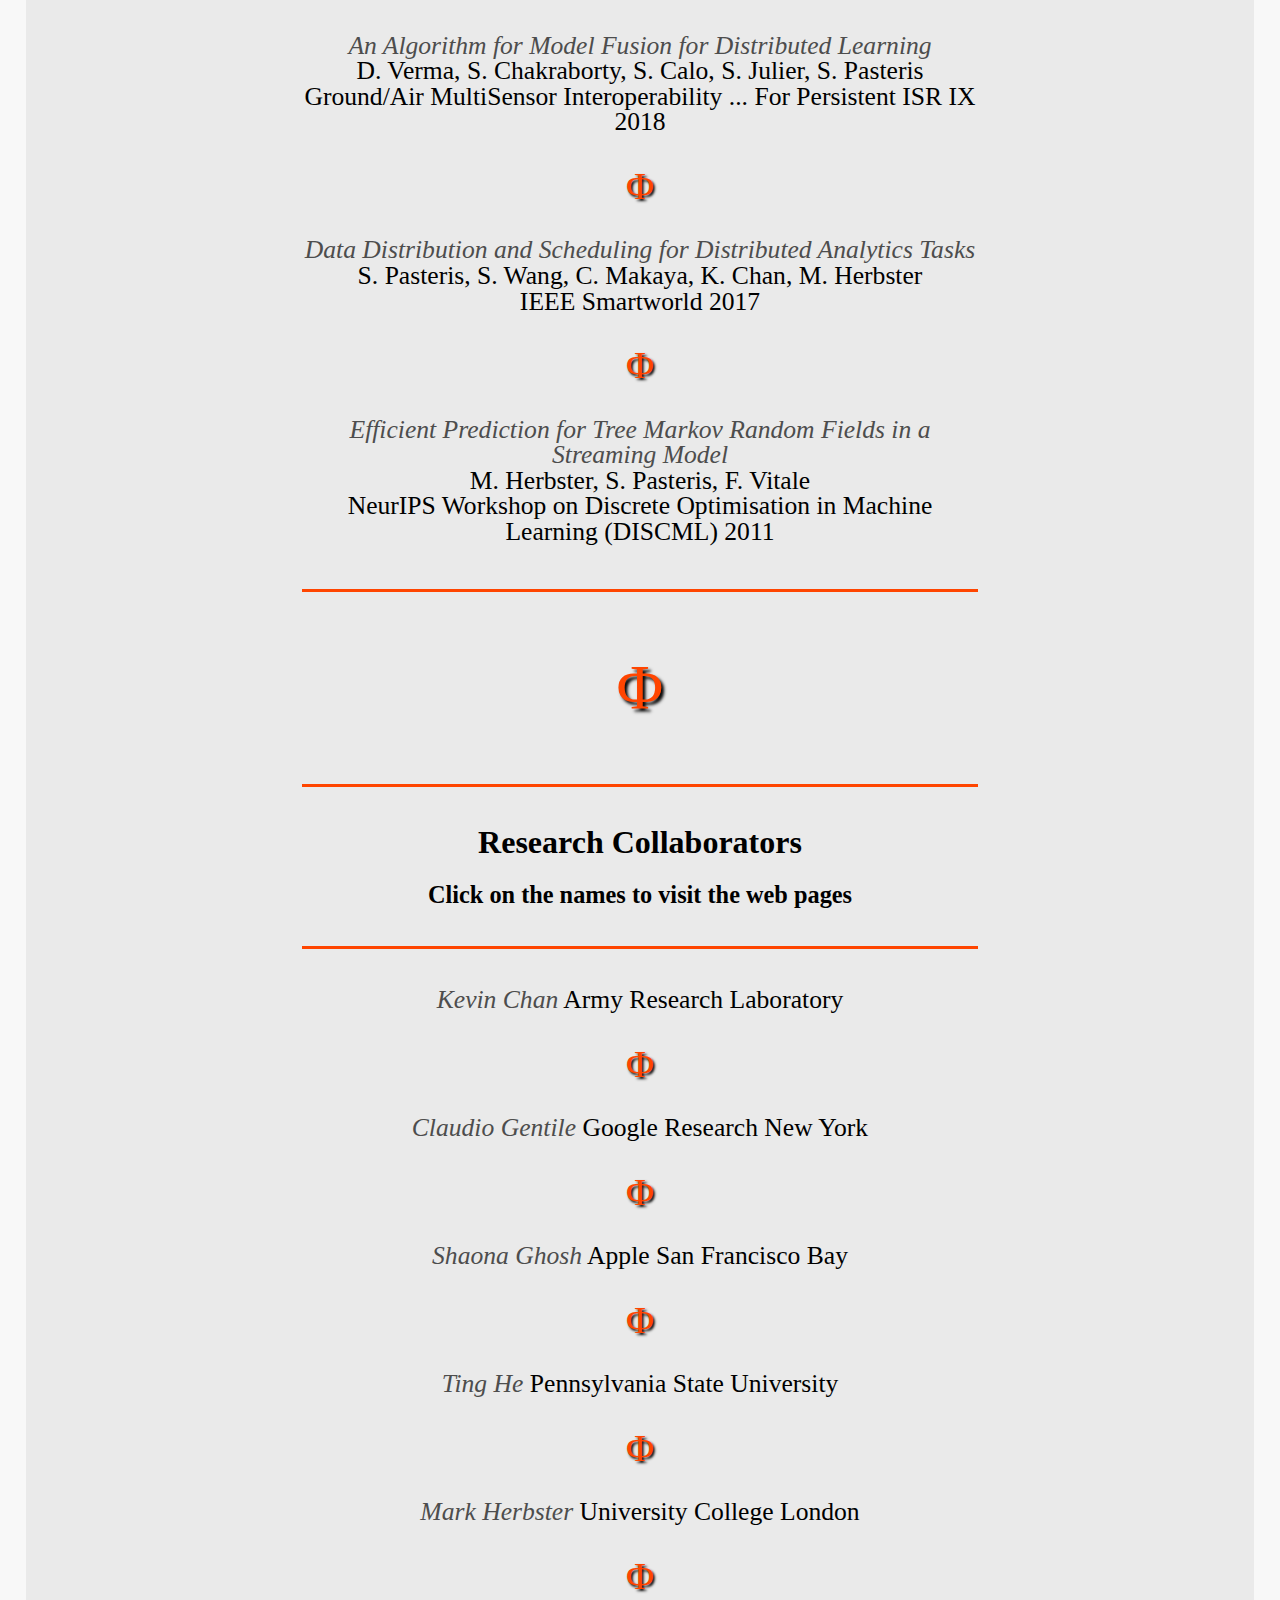
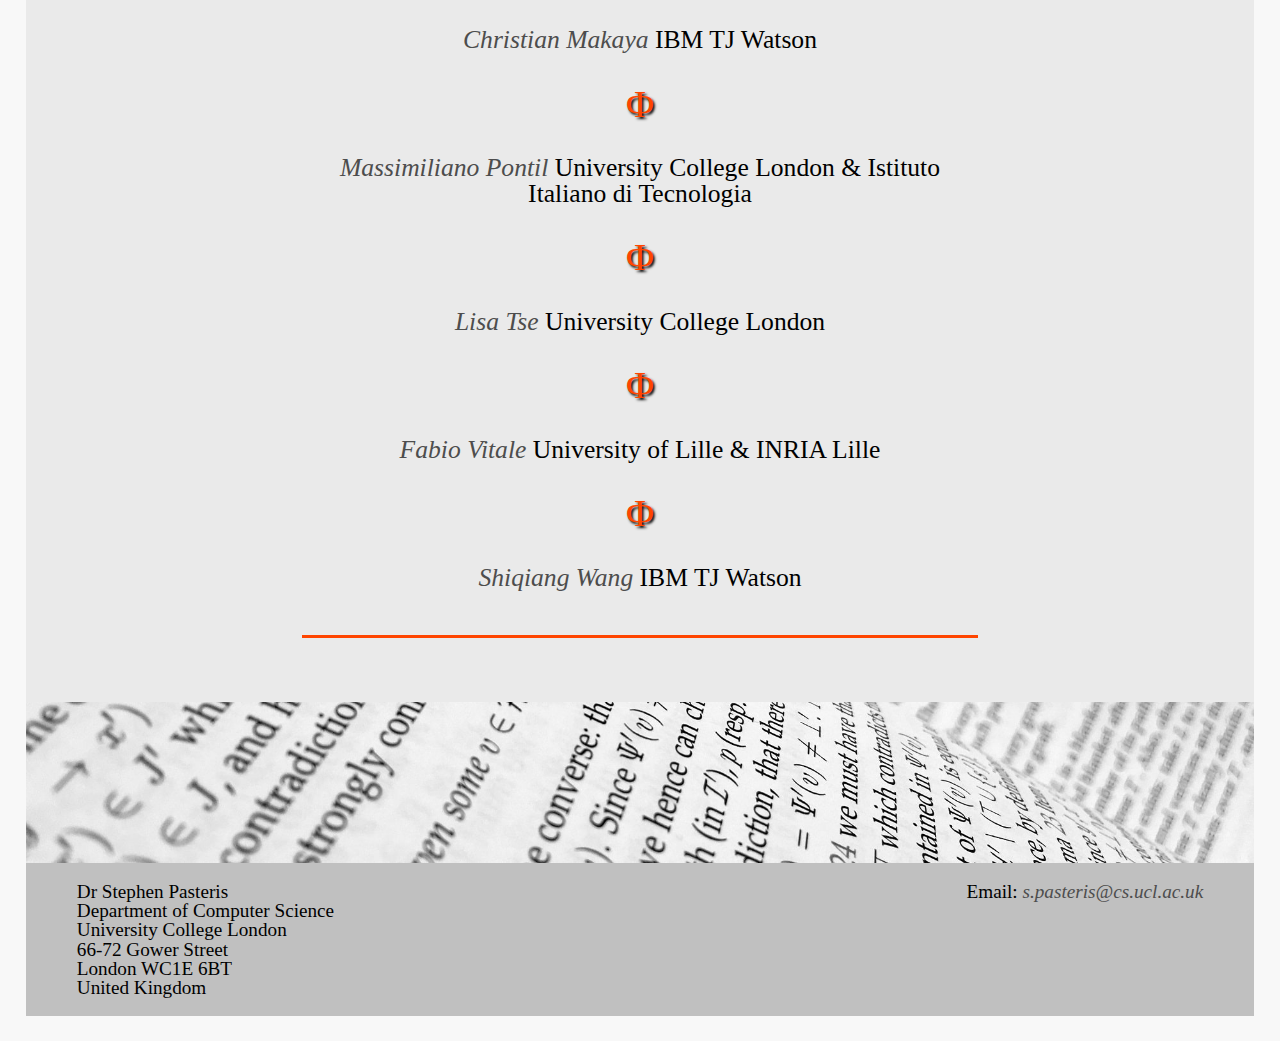
==== commit 4f1c542c: "Addition of README file and CSS reset file" ====
--- a/publications.html
+++ b/publications.html
@@ -4,8 +4,9 @@
 		<title>Stephen Pasteris Publications</title>
 		<meta charset="utf-8"/>
 		<meta name="viewport" content="width=device-width, initial-scale=1.0">
+		<link rel="stylesheet" href="Resources/Stylesheet/reset.css"/>
 		<link rel="stylesheet" href="Resources/Stylesheet/Stephen_styling.css"/>
-	</head>
+			</head>
 	<body>
 		<div class="container">
 			<nav class="banner">
--- a/Resources/Stylesheet/Stephen_styling.css
+++ b/Resources/Stylesheet/Stephen_styling.css
@@ -1,13 +1,5 @@
 
-body, div, nav, h1, h2, h3, h4, h5, h6, ul, ol, li, a, header, img, span, article, p, footer, br,
- i, b, table, caption, tr, th, td {margin: 0; padding: 0; border: 0;}
-
-
-h1, h2, h3, h4, h5, h6 {font-size: 100%; font-weight: normal;}
 img {width: 100%;}
-ul, ol {list-style: none;}
-a {text-decoration: none;}
-
 
 body {background-color: #f8f8f8;}
 
@@ -109,11 +101,6 @@
 	left: 0vw;
 	height: 16vw;
 }
-/*h1 {
-	top: 0.8vw;
-	font-size: 3.5vw;
-	text-shadow: 0.18vw 0.18vw 0.24vw black;	
-}*/
 
 #name-big-screen {
 	display: none;
@@ -123,7 +110,7 @@
 	display: inline-block;
 	position: absolute;
 	top: 1.7vw;
-	left: 20vw;
+	left: 22vw;
 	font-size: 4.5vw;
 	font-weight: bold;
 	font-variant: small-caps;
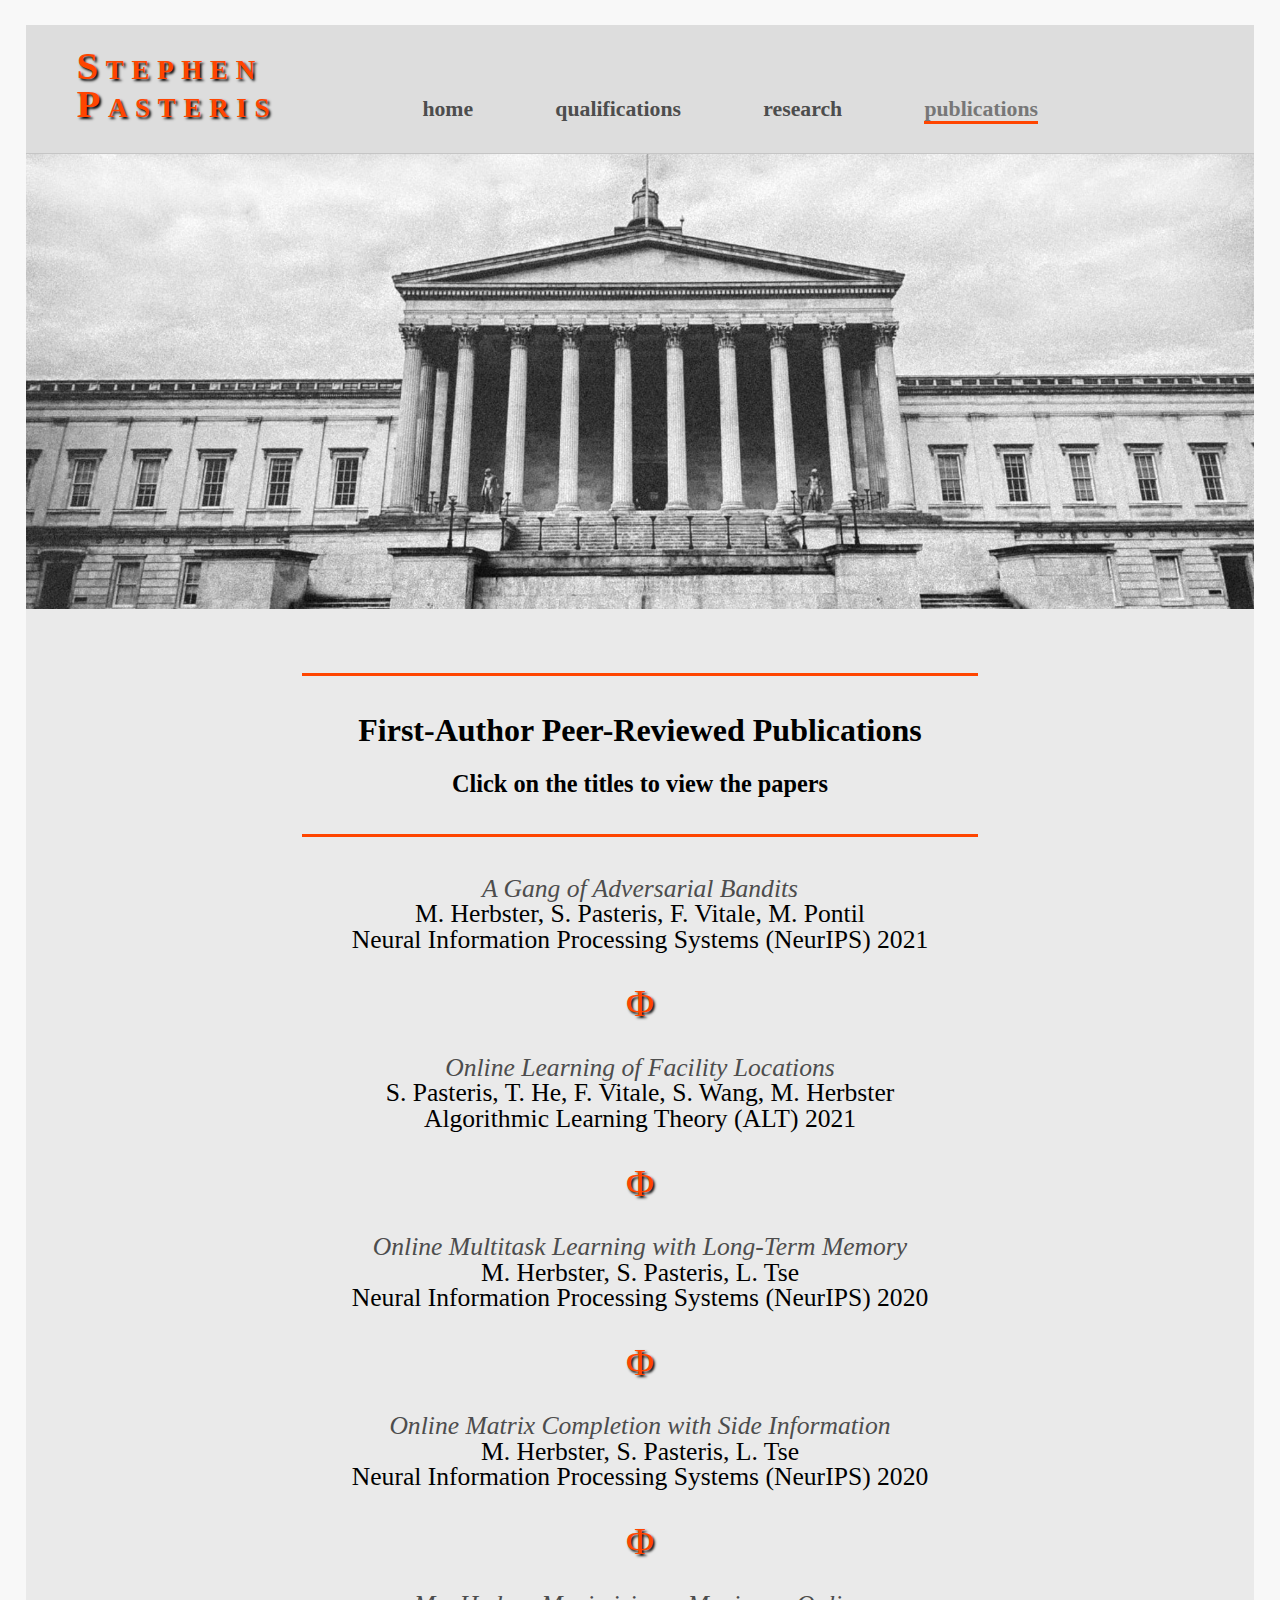
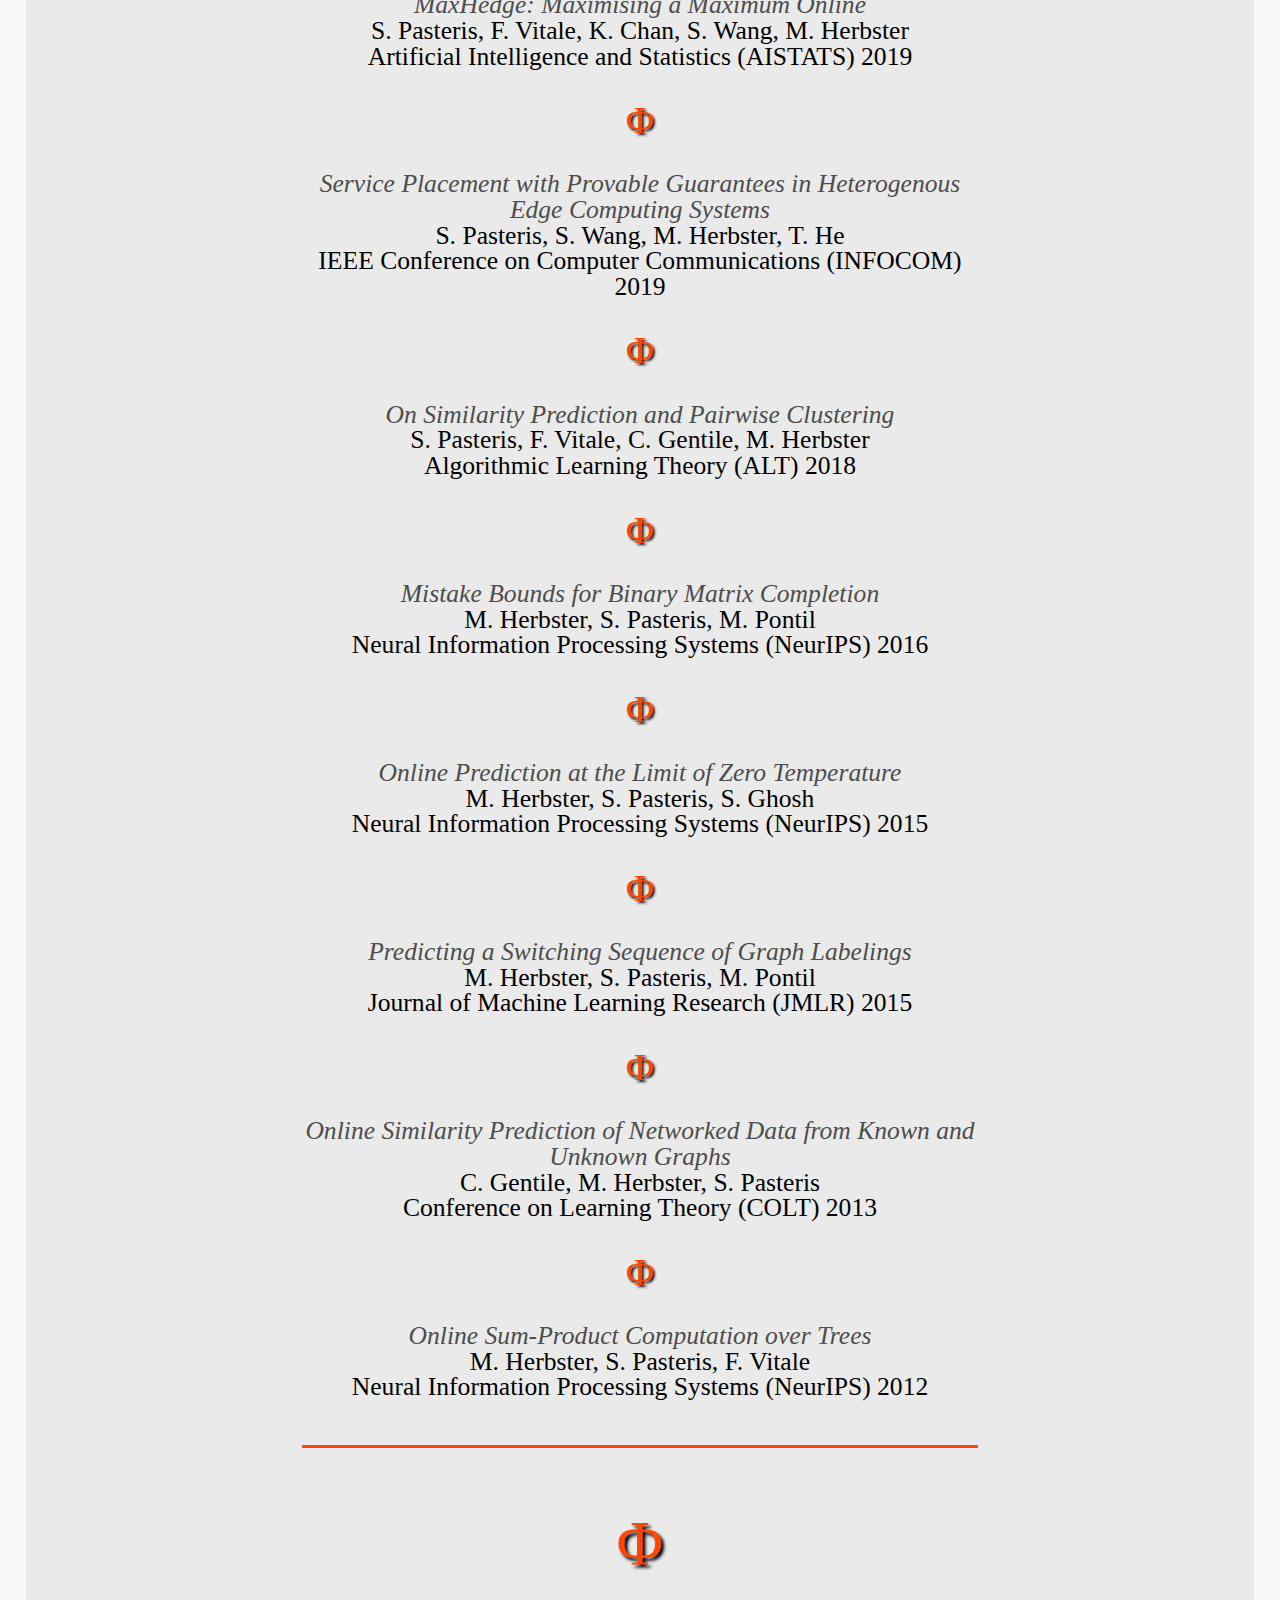
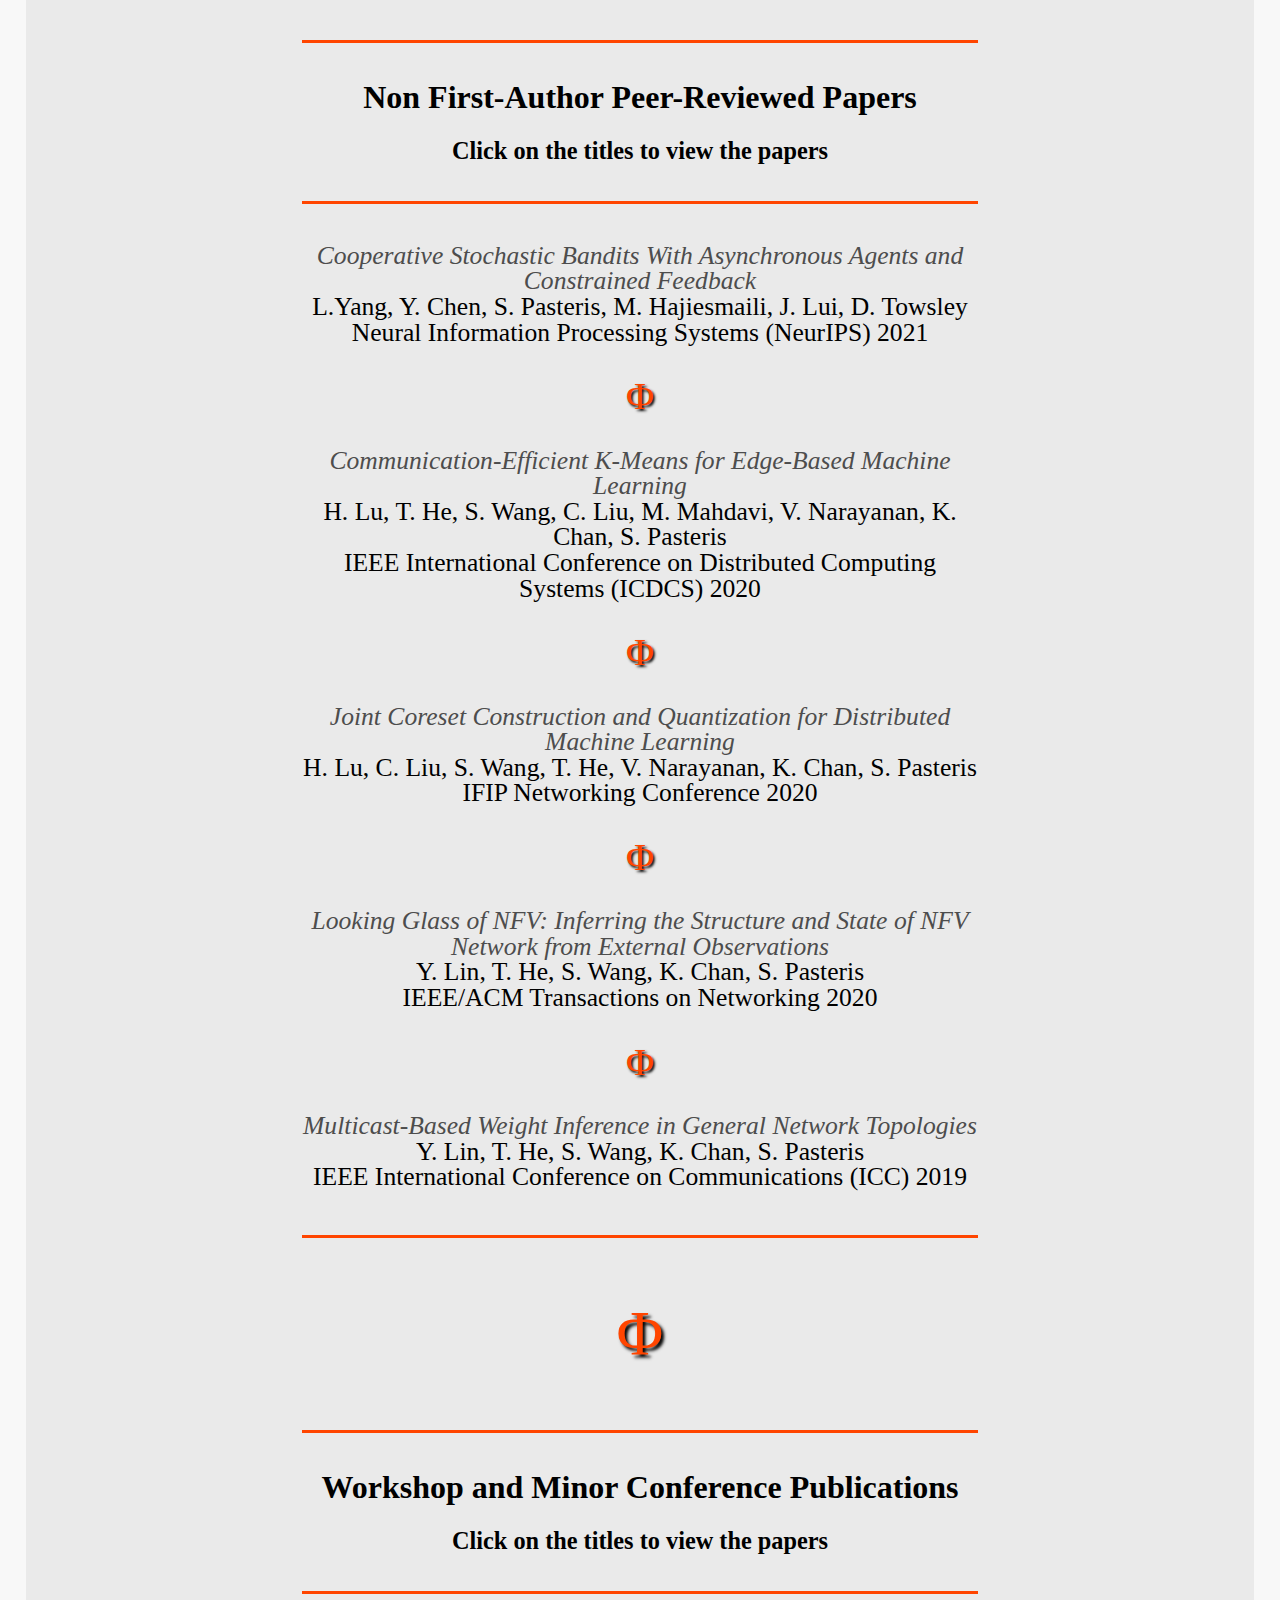
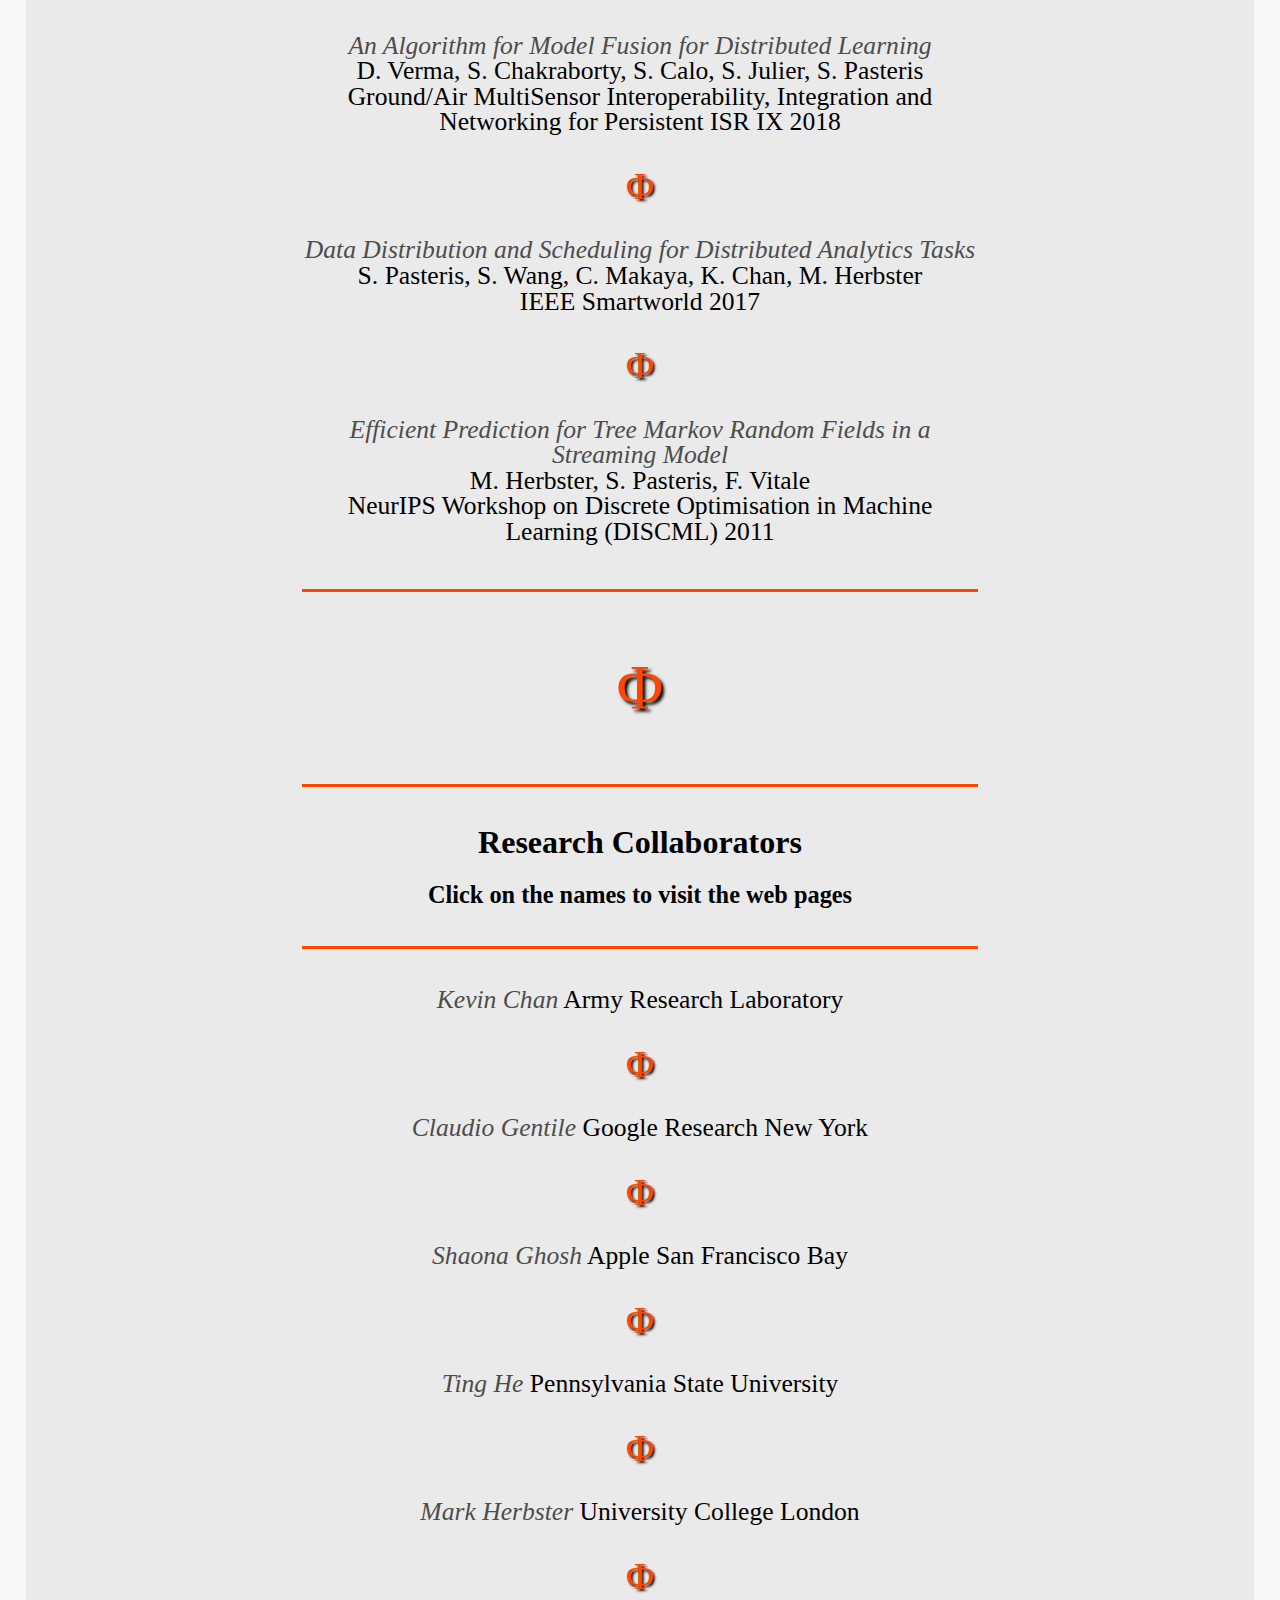
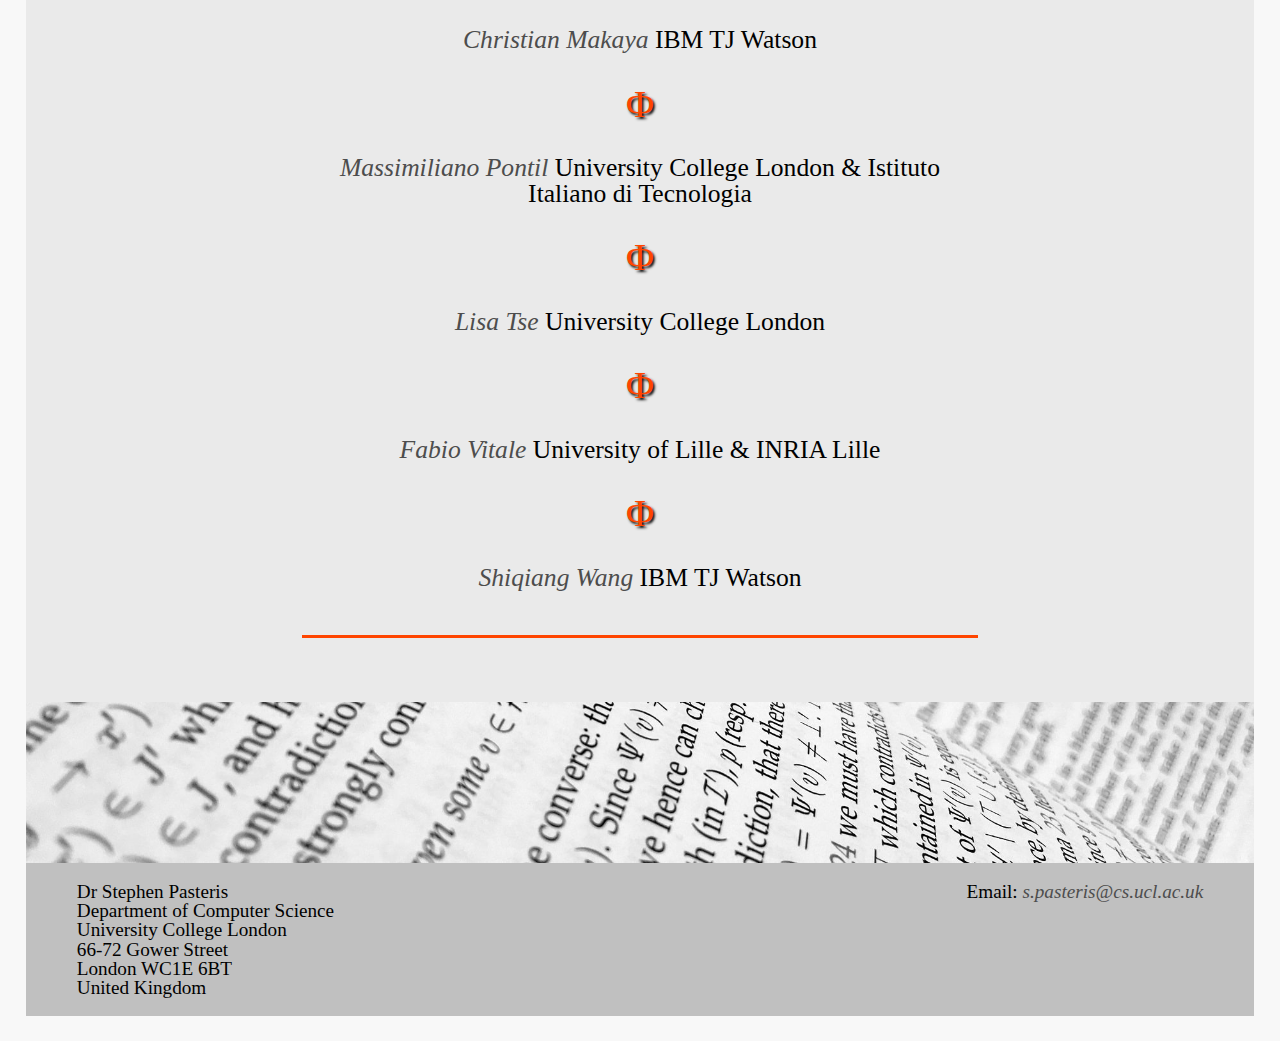
==== commit fa49ab06: "Minor editorials to styling, index, publications and research pages" ====
--- a/publications.html
+++ b/publications.html
@@ -72,7 +72,7 @@
 					<li class="pubs_phi">Φ</li>
 
 					<li><span class="pubs_link"><a href="http://proceedings.mlr.press/v83/pasteris18a/pasteris18a.pdf" target="_blank">On Similarity Prediction and Pairwise Clustering</a></span><br>
-					<span class="pubs_extra">S. Pasteris, S. Vitale, C. Gentile, M. Herbster<br>
+					<span class="pubs_extra">S. Pasteris, F. Vitale, C. Gentile, M. Herbster<br>
 					Algorithmic Learning Theory (ALT) 2018</span>
 					</li>
 
@@ -118,7 +118,7 @@
 				<ul class="pubs_list">
 
 					<li><span class="pubs_link"><a href="https://proceedings.neurips.cc/paper/2021/file/4a5876b450b45371f6cfe5047ac8cd45-Paper.pdf" target="_blank">Cooperative Stochastic Bandits With Asynchronous Agents and Constrained Feedback</a></span><br>
-					<span class="pubs_extra">Y. Chen, S. Pasteris, M. Hajiesmaili, J. Lui, D Towsley<br>
+					<span class="pubs_extra">L.Yang, Y. Chen, S. Pasteris, M. Hajiesmaili, J. Lui, <span class="nowrap">D. Towsley</span><br>
 					Neural Information Processing Systems (NeurIPS) 2021</span>
 					</li>
 
@@ -132,7 +132,7 @@
 					<li class="pubs_phi">Φ</li>
 
 					<li><span class="pubs_link"><a href="https://sites.psu.edu/nsrg/files/2019/12/HanlinCoresetQuantization.pdf" target="_blank">Joint Coreset Construction and Quantization for Distributed Machine Learning</a></span><br>
-					<span class="pubs_extra">H. Lu, C. Liu, S. Wang, T. He, V. Narayanan, K. Chan, S. Pasteris<br>
+					<span class="pubs_extra">H. Lu, C. Liu, S. Wang, T. He, V. Narayanan, K. Chan, <span class="nowrap">S. Pasteris</span><br>
 					IFIP Networking Conference 2020</span>
 					</li>
 
@@ -158,7 +158,7 @@
 
 					<li><span class="pubs_link"><a href="https://discovery.ucl.ac.uk/id/eprint/10059463/1/106350O.pdf" target="_blank">An Algorithm for Model Fusion for Distributed Learning</a></span><br>
 						<span class="pubs_extra">D. Verma, S. Chakraborty, S. Calo, S. Julier, S. Pasteris<br>
-						Ground/Air MultiSensor Interoperability ... For Persistent ISR IX 2018</span>
+						Ground/Air MultiSensor Interoperability, Integration and Networking for Persistent ISR IX 2018</span>
 						</li>
 	
 						<li class="pubs_phi">Φ</li>
--- a/Resources/Stylesheet/Stephen_styling.css
+++ b/Resources/Stylesheet/Stephen_styling.css
@@ -110,7 +110,7 @@
 	display: inline-block;
 	position: absolute;
 	top: 1.7vw;
-	left: 22vw;
+	left: 24vw;
 	font-size: 4.5vw;
 	font-weight: bold;
 	font-variant: small-caps;
@@ -287,6 +287,11 @@
 	text-align: center;
 }
 
+span.subtitle {
+	font-weight: bold;
+	font-style: italic;
+}
+
 a.quals_link:link, a.quals_link:visited {
 	text-decoration: none;
 	color: #4d4d4d;
@@ -395,6 +400,10 @@
 a.res_paper_link:active {
 	color: #ff4500;
 	text-shadow: 0.04vw 0.04vw 0vw black;
+}
+
+span.nowrap {
+	display: inline-block;
 }
 	
 
